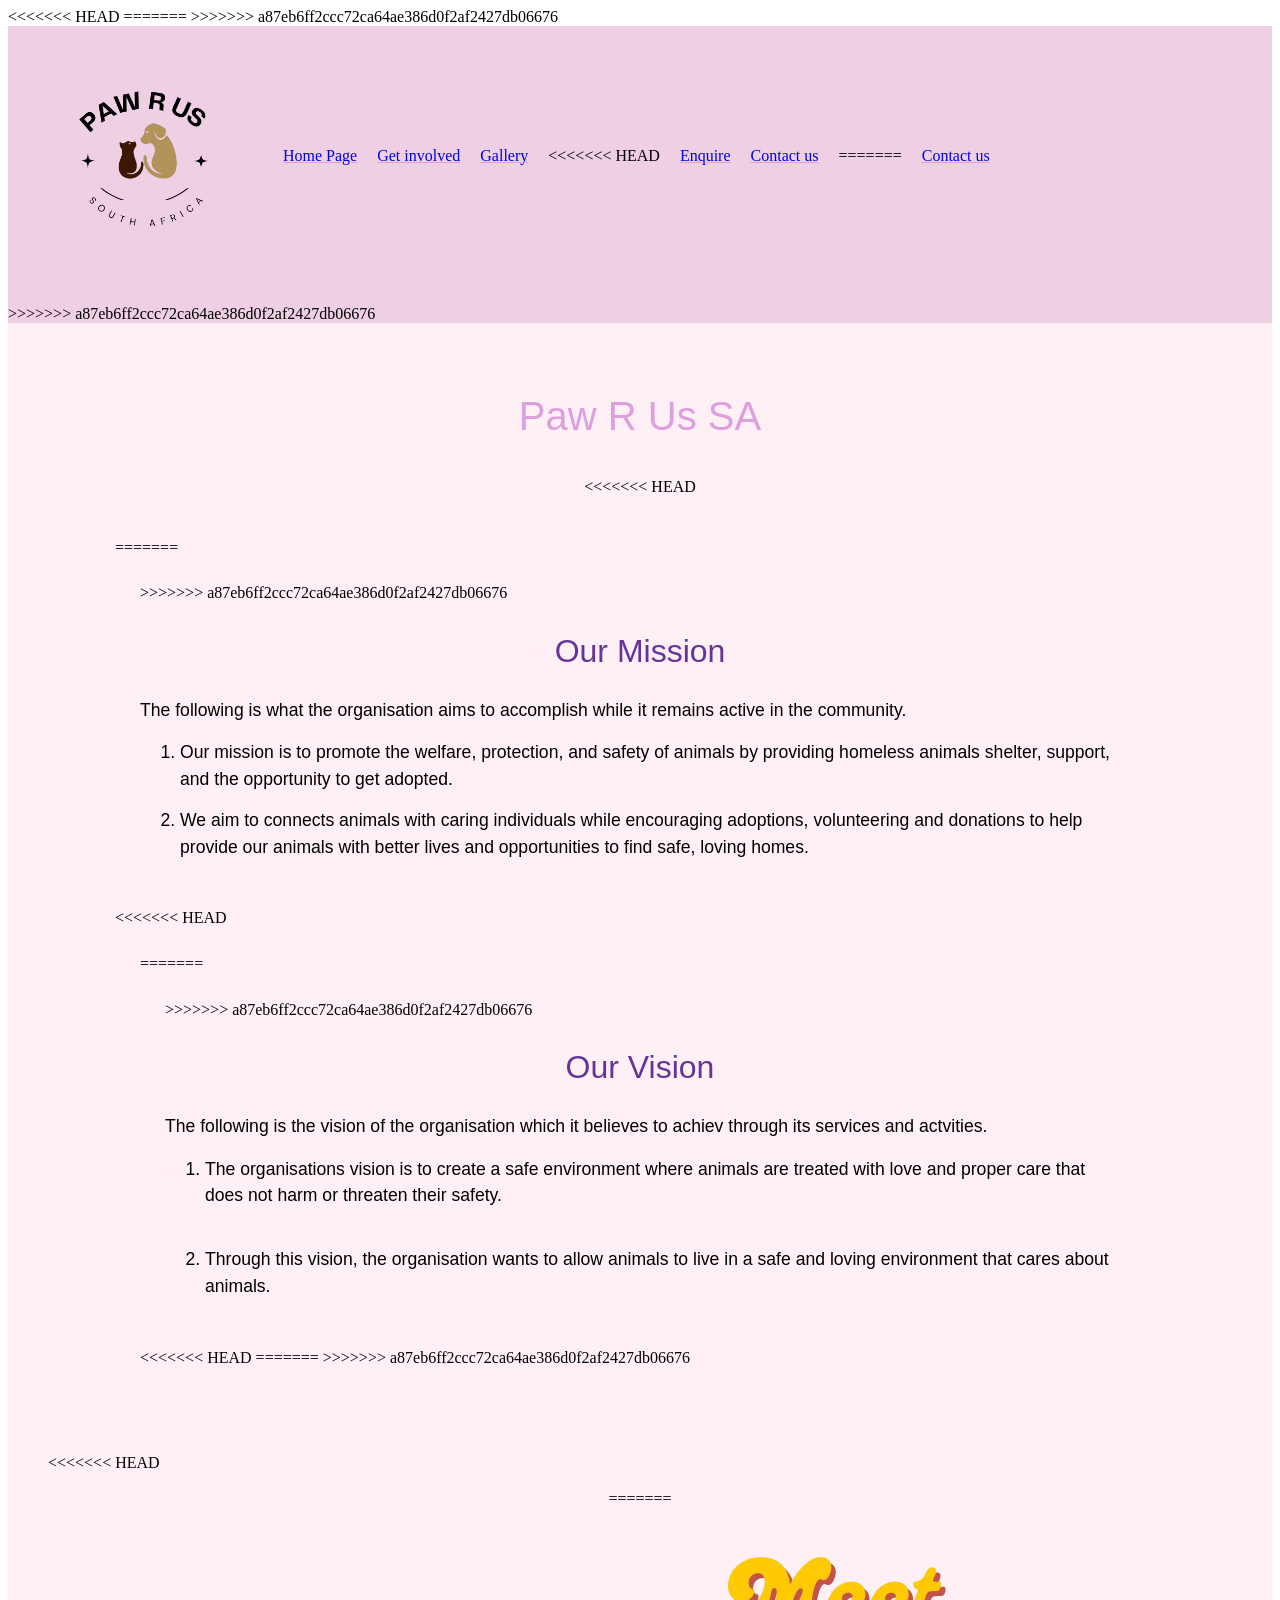
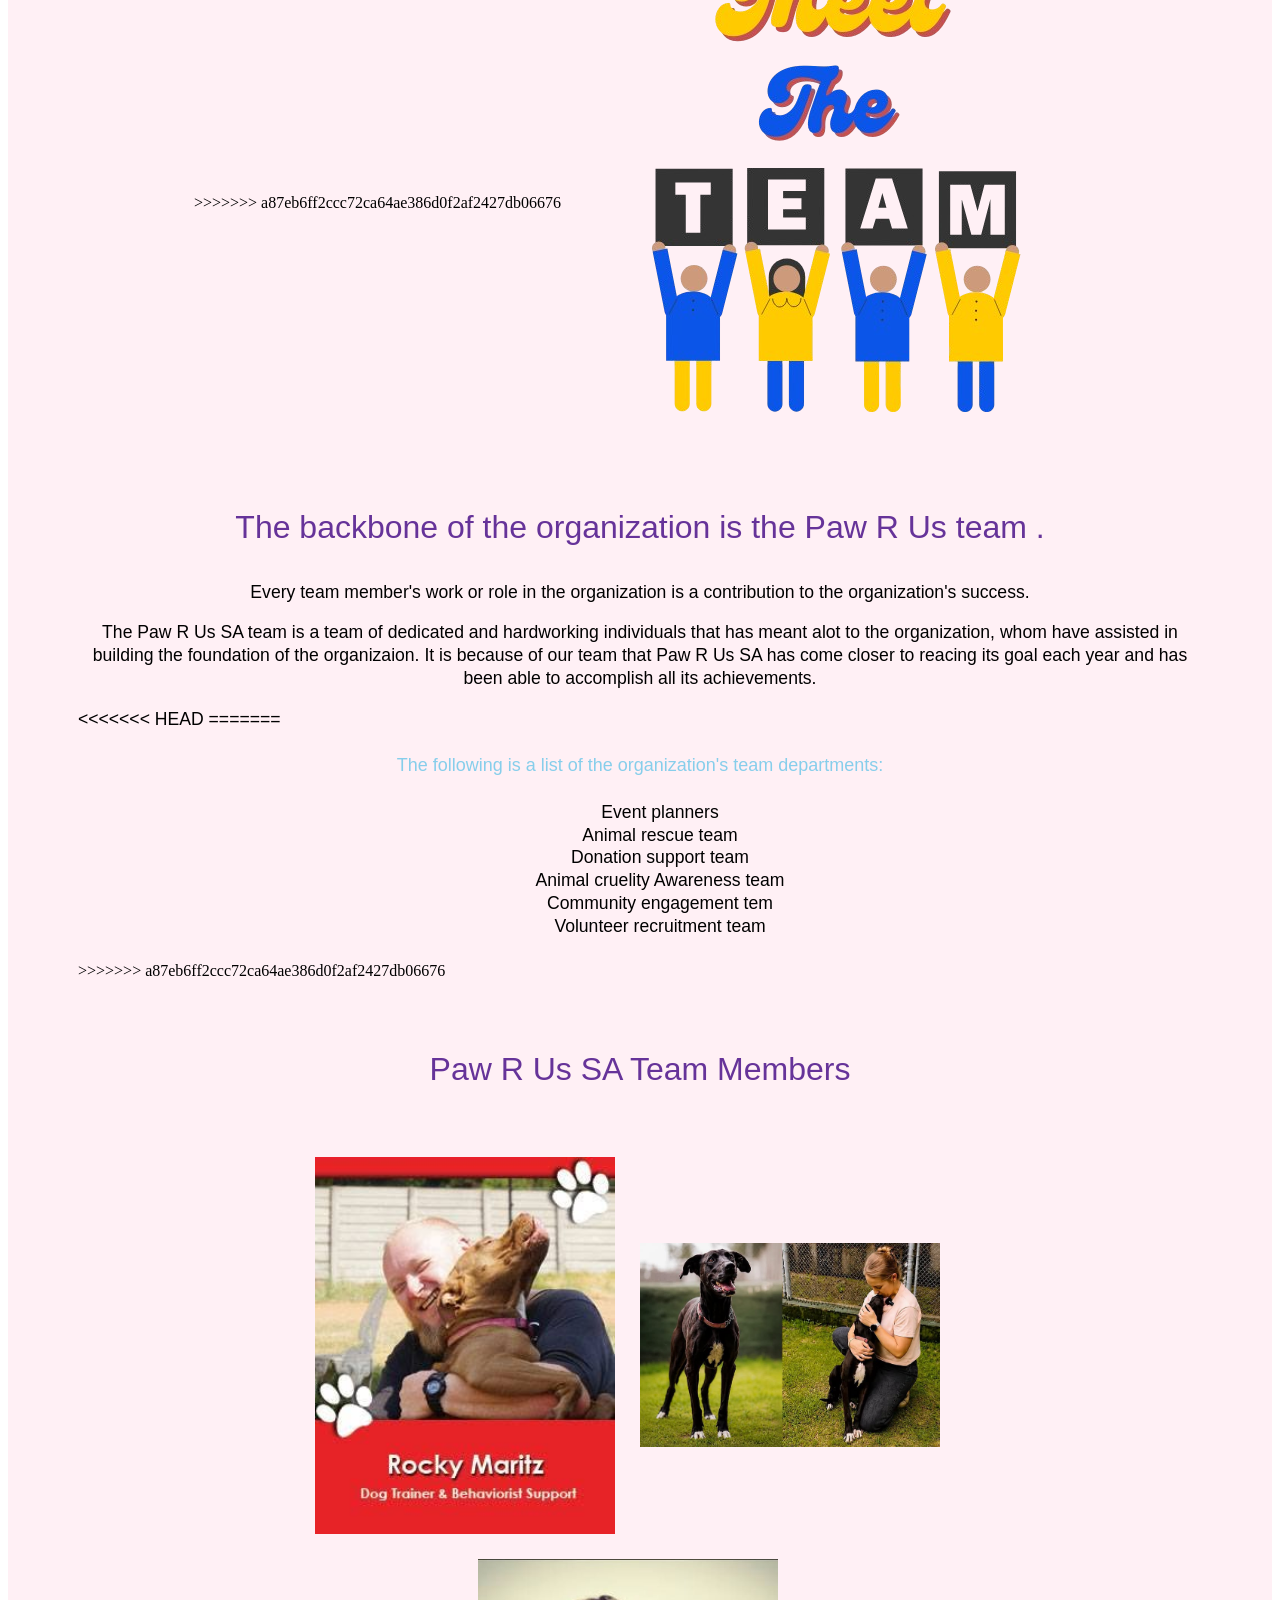
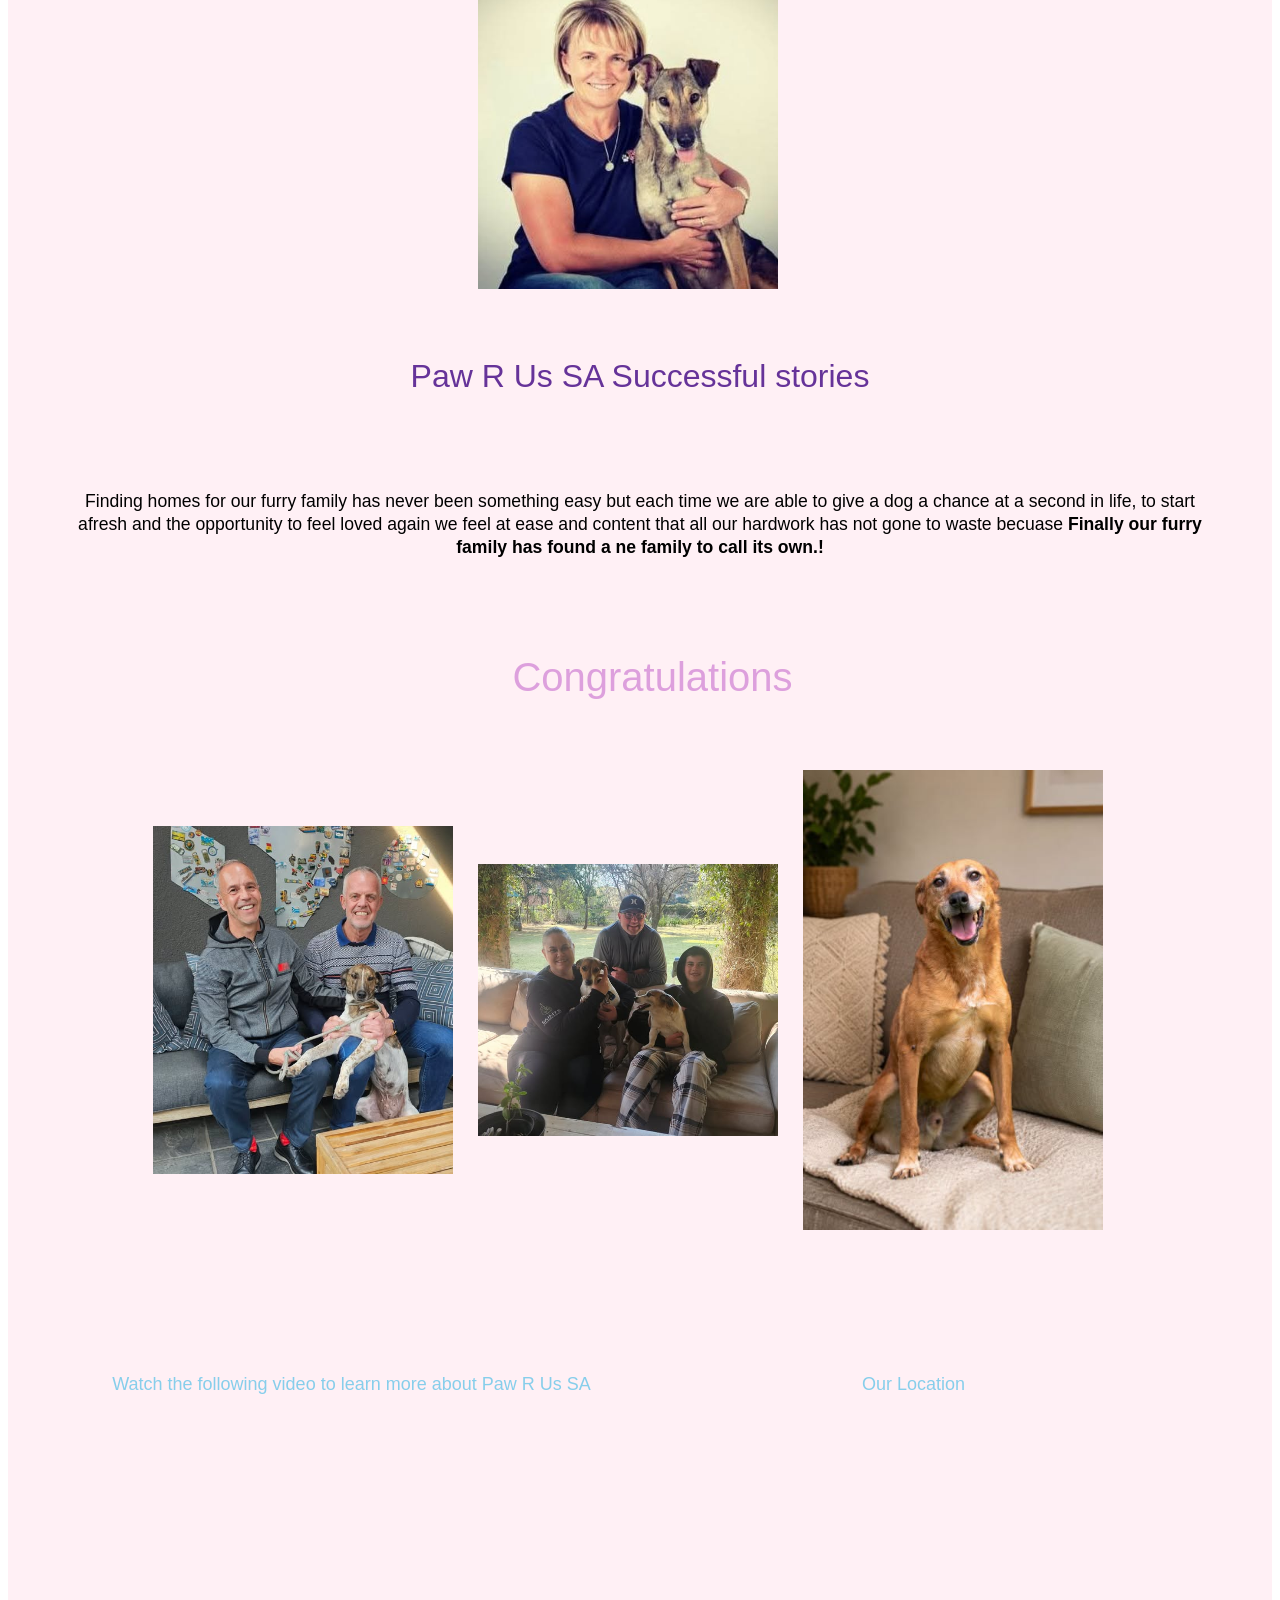
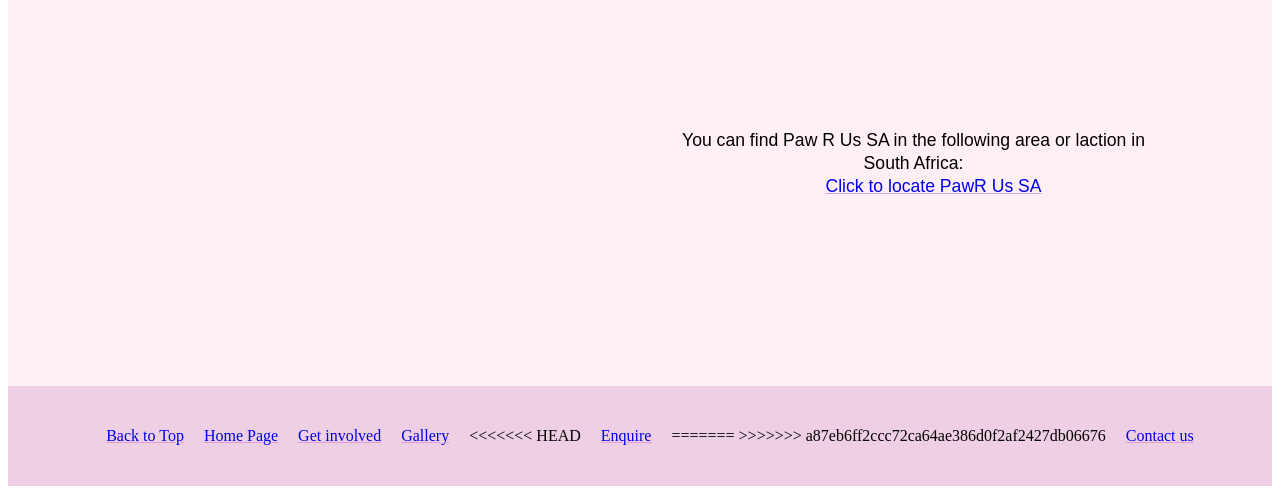
==== about_us.html @ a6800f6e "Mergining my github part 2 files and code with part 3's new code and changes to website" ====
<!DOCTYPE html>
<html>
    <head>
        <title>
            About Paw R Us SA

        </title>
        <meta name="viewport" content="width=device-width, initial-scale=1.0">

       <link rel="stylesheet" href="css/styles.css">
<<<<<<< HEAD
       <script src="https://code.jquery.com/jquery-3.7.1.min.js"></script>
        <script src="javascript/java.js" defer></script>
        
=======
>>>>>>> a87eb6ff2ccc72ca64ae386d0f2af2427db06676
       <style>
         .align{
         flex-direction: row;
         display: flex;
         gap:25px;
         padding:15px;
         align-items: center;
         flex-wrap: wrap;
         justify-content: center;
        
        }
        .the-team{
            flex-direction: row;
         display: flex;
         gap:25px;
         padding:15px;
         align-items: center;
         justify-content: center;
         flex-wrap: wrap;

        }
        .the-team ul{
           width: fit-content;
           margin:0 auto; 
           text-align: center;
           list-style-position: inside;
        }
        .the-team img{
            max-width: 900px;
            height: auto;
            width:100%;
        }
        .the-team li{
            align-items:center;
              justify-content: center;
               display: flex;
        }
        .align img{
            max-width: 300px;
            height: auto;
            width:100%;
        }
        .image{
         position: relative;
         top:-15px;
        
        }
        .statement{
            flex:1;
            padding:25px;
            border-radius: 15px;
            text-align: left;
        }
        .mission-vission{
            display: flex;
            justify-content: center;
            align-items: stretch;
            gap: 15px;
           max-width: 1100px;
           margin: 35px auto;
           flex-wrap: wrap;
        }
        .statement h2{
            text-align: center;
            margin-bottom: 15p;
        }
        .statement p{
            line-height: 1.5;
        }
        .statement li{
            margin-bottom: 15px;
            line-height: 1.5;
        }
        .media{
            display: flex;
            flex-direction: row;
            justify-content: center;
            align-items: stretch;
            gap:15px;
            padding:15px;
            max-width: 1200px;
            margin: 50px auto;
            flex-wrap: wrap;
            
        }
        .media-align{
            flex:1;
            padding:20px;
            border-radius: 15px;
            text-align:center ;
        }
        .media-align h2{
            margin-bottom: 10px;
        }
        .media-align p{
            line-height:1.5;
        }
        .media-align iframe{
            width:100%;
            height: auto;
            max-width: 560px;
            border-radius: 10px;
            aspect-ratio: 16 /9;
        }
        .media-align li{
             align-items:center;
            justify-content: center;
            display: flex;
        }

        
       
       </style>

    </head>

    

       
    
        
    <body>
        <!--The following are header navigation links for the other web pages-->
        <header> 
           <div> <img src="Web Images/logo.png" alt="organisation logo" height="325px" width="255px"> </div>

           
            <a href="index.html">Home Page</a>
            <a href="get_involved.html">Get involved</a>
            <a href="gallery.html">Gallery</a>
<<<<<<< HEAD
             <a href="enquiry.html">Enquire</a>
            <a href="contact.html">Contact us</a>
          
=======
            <a href="contact.html">Contact us</a>
>>>>>>> a87eb6ff2ccc72ca64ae386d0f2af2427db06676
            
            
    
        </header>
    <main>

        <h1  style="text-align: center;">
            Paw R Us SA
        </h1>
        
           

        
        <section class="mission-vission">

       <!--The organization's mission statement-->
<<<<<<< HEAD
      <small-card id="card-flip">
         <div class="statement" >
=======
        <div class="statement">
>>>>>>> a87eb6ff2ccc72ca64ae386d0f2af2427db06676
        <h2> Our Mission </h2>
        
        <h4>The following is what the organisation aims to accomplish while it remains active in the community. 
        <ol>
        <li>Our mission is to promote the welfare, protection, and safety of animals by providing homeless animals shelter, support, and the opportunity to get adopted. </li>
        
        <li>We aim to connects animals with caring individuals while encouraging adoptions, volunteering and donations to help provide our animals with better lives and opportunities to find safe, loving homes.</li> 
        </ol>
        </h4>
        </div>
<<<<<<< HEAD
      </small-card>
       
        <small-card id="card-flip">
            <div class="statement" >
=======
        
        <div class="statement">
>>>>>>> a87eb6ff2ccc72ca64ae386d0f2af2427db06676
        <!--The organization's vision statement-->
        
        <h2>Our Vision </h2>
        <h4>
        The following is the vision of the organisation which it believes to achiev through its services and actvities.
       
        <ol>
        <li>The organisations vision is to create a safe environment where animals are treated with love and proper care that does not harm or threaten their safety. </li>
        <br>

        <li> Through this vision, the organisation wants to allow animals to live in a safe and loving environment that cares about animals.</li>
        </ol>
        </h4>
        </div>
<<<<<<< HEAD
        </small-card>
        
=======
>>>>>>> a87eb6ff2ccc72ca64ae386d0f2af2427db06676

        </section>
        
        

        
        <!--Meet the organization's team and what the team means to the organization-->

        
        
<<<<<<< HEAD
        <div class="the-team" >
=======
        <div class="the-team">
>>>>>>> a87eb6ff2ccc72ca64ae386d0f2af2427db06676

        <div class="image">
       <img src="Web Images/The team.png" alt="A team image" 
        srcset="
        Web Images/The team.png 480w,
        Web Images/The team.png 800w,
        Web Images/The team.png 1200w"
        sizes="
        (max-width:600px)90vw,
        (max-width:900px) 45vw,30vw" height="355px" width="335px">
       </div>

        

        <div style="text-align: left;">
        
        <h2 style="text-align: center;">The backbone of the organization is the Paw R Us team .</p> </h2>
        <h4>
        <p style="text-align: center;">Every team member's work or role in the organization is a contribution to the organization's success.</p>
       <p style="text-align: center;">
        The Paw R Us SA team is a team of dedicated and hardworking individuals that has meant alot to the organization, whom have assisted in building the foundation of the organizaion.
        It is because of our team that Paw R Us SA has come closer to reacing its goal each year and has been able to accomplish all its achievements. 
       </p>
        
<<<<<<< HEAD
       
=======
         <p> <h3 style="text-align: center;">The following is a list of  the organization's team departments:</h3> </p>
        <!--List of team departments-->

        <h4>
        <ul style="justify-content: center;">
             <li type="circle">Event planners</li>
            <li type="circle">  Animal rescue team</li>
            <li type="circle">Donation support team </li>
            <li type="circle">Animal cruelity Awareness team</li>
            <li type="circle">Community engagement tem</li>
            <li type="circle">Volunteer recruitment team</li>
            

        </ul>
        
        </h4>


       </p>
>>>>>>> a87eb6ff2ccc72ca64ae386d0f2af2427db06676
       </div>
        </h4>
        </div>

       <br>
       <br>

        <!--Paw R Us SA team memeber images-->
        
        <h2 style="text-align: center;">Paw R Us SA Team Members </h2>
        <br>
        <div class="align">
        <img src="Web Images/team member(1).jpg" alt="image of team member" 
        srcset="
        Web Images/team member(1).jpg 480w,
        Web Images/team member(1).jpg 800w,
        Web Images/team member(1).jpg 1200w"
        sizes="
        (max-width:600px)90vw,
        (max-width:900px) 45vw,30vw">
        
        <img src="Web Images/team member(2).jpe" alt="image of team member" 
        srcset="
        Web Images/team member(2).jpg 480w,
        Web Images/team member(2).jpg 800w,
        Web Images/team member(2).jpg 1200w"
        sizes="
        (max-width:600px)90vw,
        (max-width:900px) 45vw, 30vw" >
        
        
        <img src="Web Images/team member(3).jpe" alt="image of team member" 
        srcset="
        Web Images/team member(3).jpg 480w,
        Web Images/team member(3).jpg 800w,
        Web Images/team member(3).jpg 1200w"
        sizes="
        (max-width:600px)90vw,
        (max-width:900px) 45vw,30vw">
        
        
        </div>
        <!--Paw R Us SA successful adoption stories-->
        <br>
        <h2  style="text-align: center;">Paw R Us SA Successful stories</h2>
        <h4> <p  style="text-align: center;">
        Finding homes for our furry family has never been something easy but each time we are able to give a dog a chance at a second in life, to start afresh and the opportunity to feel loved again we feel at ease and content that all our hardwork has not gone to waste becuase <b>Finally our furry family has found a ne family to call its own.!</b> 
        </p> </h4>
        <br>
        
        <h1  style="text-align: center;">Congratulations</h1>
        
        <div class="align">
        <img src="Web Images/success(1).jpe" alt="Successful dogs" 
        srcset="
        Web Images/success(1).jpe 480w,
        Web Images/success(1).jpe 800w,
        Web Images/success(1).jpe.jpg 1200w"
        sizes="
        (max-width:600px)90vw,
        (max-width:900px) 45vw,30vw">

        <img src="Web Images/success(2).jpe"alt="Successful dogs"
        srcset="
        Web Images/success(2).jpe 480w,
        Web Images/tsuccess(2).jpe 800w,
        Web Images/success(2).jpe 1200w"
        sizes="
        (max-width:600px)90vw,
        (max-width:900px) 45vw,30vw">

        <img src="Web Images/success(3).jpe" alt="Successful dogs" 
        srcset="
        Web Images/success(3).jpe 480w,
        Web Images/success(3).jpe 800w,
        Web Images/success(3).jpe 1200w"
        sizes="
        (max-width:600px)90vw,
        (max-width:900px) 45vw,30vw" >
        </div>
        <br>

       <section class="media">
       <div class="media-align">
        <h3> Watch the following video to learn more about Paw R Us SA </h3>
        <!--An embeded html code from a Paw R Us SA youtube video -->
       <iframe
         src="https://www.youtube.com/embed/vSdriaY0mBI?si=CtpageapYjpPVK2s" title="YouTube video player" frameborder="0" allow="accelerometer; autoplay; clipboard-write; encrypted-media; gyroscope; picture-in-picture; web-share" referrerpolicy="strict-origin-when-cross-origin" allowfullscreen>

       </iframe>
       </div>

       <div class="media-align">
        <h3>Our Location</h3>
       
     <iframe src="https://www.google.com/maps/embed?pb=!1m18!1m12!1m3!1d3587.2790431858516!2d28.01372587453467!3d-25.95888727722849!2m3!1f0!2f0!3f0!3m2!1i1024!2i768!4f13.1!3m3!1m2!1s0x1e9593d1e7197d8d%3A0x7e4c0caa4fa8c4b2!2sPaws%20R%20Us%20(SA)!5e0!3m2!1sen!2sza!4v1786803456953!5m2!1sen!2sza"  style="border:0;" allowfullscreen="" loading="lazy" referrerpolicy="strict-origin-when-cross-origin"></iframe>   
      <h4> You can find Paw R Us SA in the following area or laction in South Africa:
        <ul>
       <li>
        <!--An embeded html code from a Paw R Us SA's location from google maps -->
      <a href="https://maps.app.goo.gl/vM6PwuYXnWZ7UynZA"> Click to locate PawR Us SA </li>
    </ul>
    </h4>
     </div>

     </section>

    </main>

      <footer>
           <a href="about_us.html">Back to Top</a>
          <a href="index.html">Home Page</a>
            <a href="get_involved.html">Get involved</a>
            <a href="gallery.html">Gallery</a>
<<<<<<< HEAD
             <a href="enquiry.html">Enquire</a>
=======
>>>>>>> a87eb6ff2ccc72ca64ae386d0f2af2427db06676
            <a href="contact.html">Contact us</a>
            
     </footer>
     <!--The above are footer navigation links for the other web pages-->
    </body>
---- css/styles.css ----
header{
    background-color:  #efcfe3 ;
    display: flex;
    align-items: center;
    gap:20px;
    flex-wrap: wrap;
   
    
}
header a:hover{
    text-decoration-style:wavy;

}
header a:active{
    color: plum;
}
header a:visited{
    color: palevioletred;
}

<<<<<<< HEAD
a  a:hover{
    text-decoration-style: wavy ;
}
a  a:active{
    color: plum
}
a  a:visited{
    color: palevioletred;
}
=======
>>>>>>> a87eb6ff2ccc72ca64ae386d0f2af2427db06676

nav a:hover{
    text-decoration-color: plum;
}

main{
    background-position: center;
    padding: 40px;
    min-height: 400px;
    max-width: 100%;
    background-color: lavenderblush;
    margin:0;
    line-height: 1.3;

}
footer{
    background-color:  #efcfe3 ;
    display: flex;
    align-items: center;
    height: 100px;
    gap:20px;
    flex-wrap: wrap;
  justify-content: center; 
}
footer a:hover{
    text-decoration-style: wavy;
}
footer a:active{
    color: plum;
}
footer a:visited{
    color: palevioletred;
}
h1{
    color:plum;
    font-family: Arial,sans-serif;
    font-size:40px;
    font-weight: normal;
}
img{
    max-width:100%;
    height:auto;
}
iframe{
    width:100%;
    max-width:560px;
    height:315px;
    aspect-ratio: 16 / 9;
}
a {
    text-decoration-color: plum;
}
a  a:hover{
    text-decoration-color: pink;
    

}


h2{
    color:rebeccapurple;
    font-family: Arial,sans-serif;
    font-size:2rem;
    font-weight: normal;
}
h4{
    color:black;
    font-family: Arial, sans-serif;
    font-size:1.1rem;
    font-weight: normal;
}
h3{
    color:skyblue;
    font-family: Arial, sans-serif;
    font-size:18px;
    font-weight: normal; 
}
<<<<<<< HEAD
small-card{
    background-color: #ffe5ec;
    width: 90%;
    max-width: 400px;
    padding: 25px;
    border: 1px solid;
    border-radius: 15px;
    box-sizing: border-box;
}
card{
    background-color: #ffe5ec;
    width: 90%;
    max-width: 550px;
    padding: 25px;
    border: 1px solid;
    border-radius: 15px;
    box-sizing: border-box;
}
card h4{
      text-align: center;
      margin-bottom: 20px;
}
card input, card select{
    width: 95%;
    padding: 10px;
    border: 1px solid;
    border-radius:5px;
    font-size: 15px;
}
card button{
    width: 100%;
    padding:12px;
    margin-top: 20px;
    background-color:plum;
    border-radius: 5px;
    font-size: 16px;
    cursor: pointer;

}

card button:hover {
    background-color: orchid;
}
card button:focus, card button:active{
    color: white;
}

button{
    font-size: 16px;
    font-weight: bolder;
}
.clear-btn {
	background-color: plum;
}
.dog-name{
          display: flex;
          flex-direction: column;
           cursor: pointer;
         transition: transform 0.3 ease;
        }
#lightbox {
    display: none;
    position: fixed;
    z-index: 9999;
    top: 0;
    left: 0;
    width: 100%;
    height: 100%;
    background-color: rgba(0, 0, 0, 0.9);

    justify-content: center;
    align-items: center;
}


#lightboxImage {
    max-width: 80%;
    max-height: 80%;
    object-fit: contain;
    border-radius: 10px;
}


#closeLightbox {
    position: absolute;
    top: 15px;
    right: 30px;
    color: white;
    background: none;
    border: none;
    font-size: 45px;
    cursor: pointer;
}



@keyframes slideIn {
    from {
        transform: translateX(-100px);
        opacity: 0;
    }
    to{
        transform: translateX(0);
        opacity: 1;
    }
}

@keyframes rotateIn {
    from {
        transform: rotate(-180deg);
        opacity: 0;
    }
    to{
        transform:rotate(0deg);
        opacity: 1;
    }
}

@keyframes imageIn {
    from {
        transform: translateX(-100px);
        opacity: 0;
    }
    to{
        transform: translateX(0);
        opacity: 1;
    }
}

animate{
    animation: slideIn 2.0s ease-in;
}
image-slide{
    animation: imageIn 1.85s ease;
}
#card-flip{
    animation: rotateIn 1.5s ease-in-out;
}

#openGallery{
    display: block;
    margin: 20px auto;
    padding: 15px 25px;
    background-color: palevioletred;
    color: white;
    border: none;
    border-radius: 8px;
    font-size: 18px;
    cursor: pointer;
    transition: background-color 0.5s ease;
}

#openGallery:hover{
    background-color: plum;
    color: white
}

#gallery2:hover{
    background-color: plum;
    color: white
}

#gallery2{
    display: block;
    margin: 20px auto;
    padding: 15px 25px;
    background-color: palevioletred;
    color: white;
    border: none;
    border-radius: 8px;
    font-size: 18px;
    cursor: pointer;
    transition: background-color 0.5s ease;
}

#social-button:hover{
    background-color: plum;
    color: white
}

#social-button{
    display: block;
    margin: 20px auto;
    padding: 15px 25px;
    background-color: palevioletred;
    color: white;
    border: none;
    border-radius: 8px;
    font-size: 18px;
    cursor: pointer;
    transition: background-color 0.5s ease;
}


=======
>>>>>>> a87eb6ff2ccc72ca64ae386d0f2af2427db06676
@media screen and (max-width:900px){
    .adopt-section, .align, .home-align, .mission-vission,.gallery, .media, .form{
        gap:15px;
        padding:15px;
       
    }
    
     iframe{
        max-width:100%;
    }
}
   
@media screen and(max-width:600px){
    header{
        flex-direction:column;
    }
    .adopt-section, .align, .mission-vission, .home-align, .gallery, .media, .the-team, .web-align, .form{
        flex-direction: column;
        padding: 15px;
    }
    iframe{
        max-width:100%;
    }
    main{
        padding:15px;
    }
    .home-align{
        flex-direction: column;
    }
}
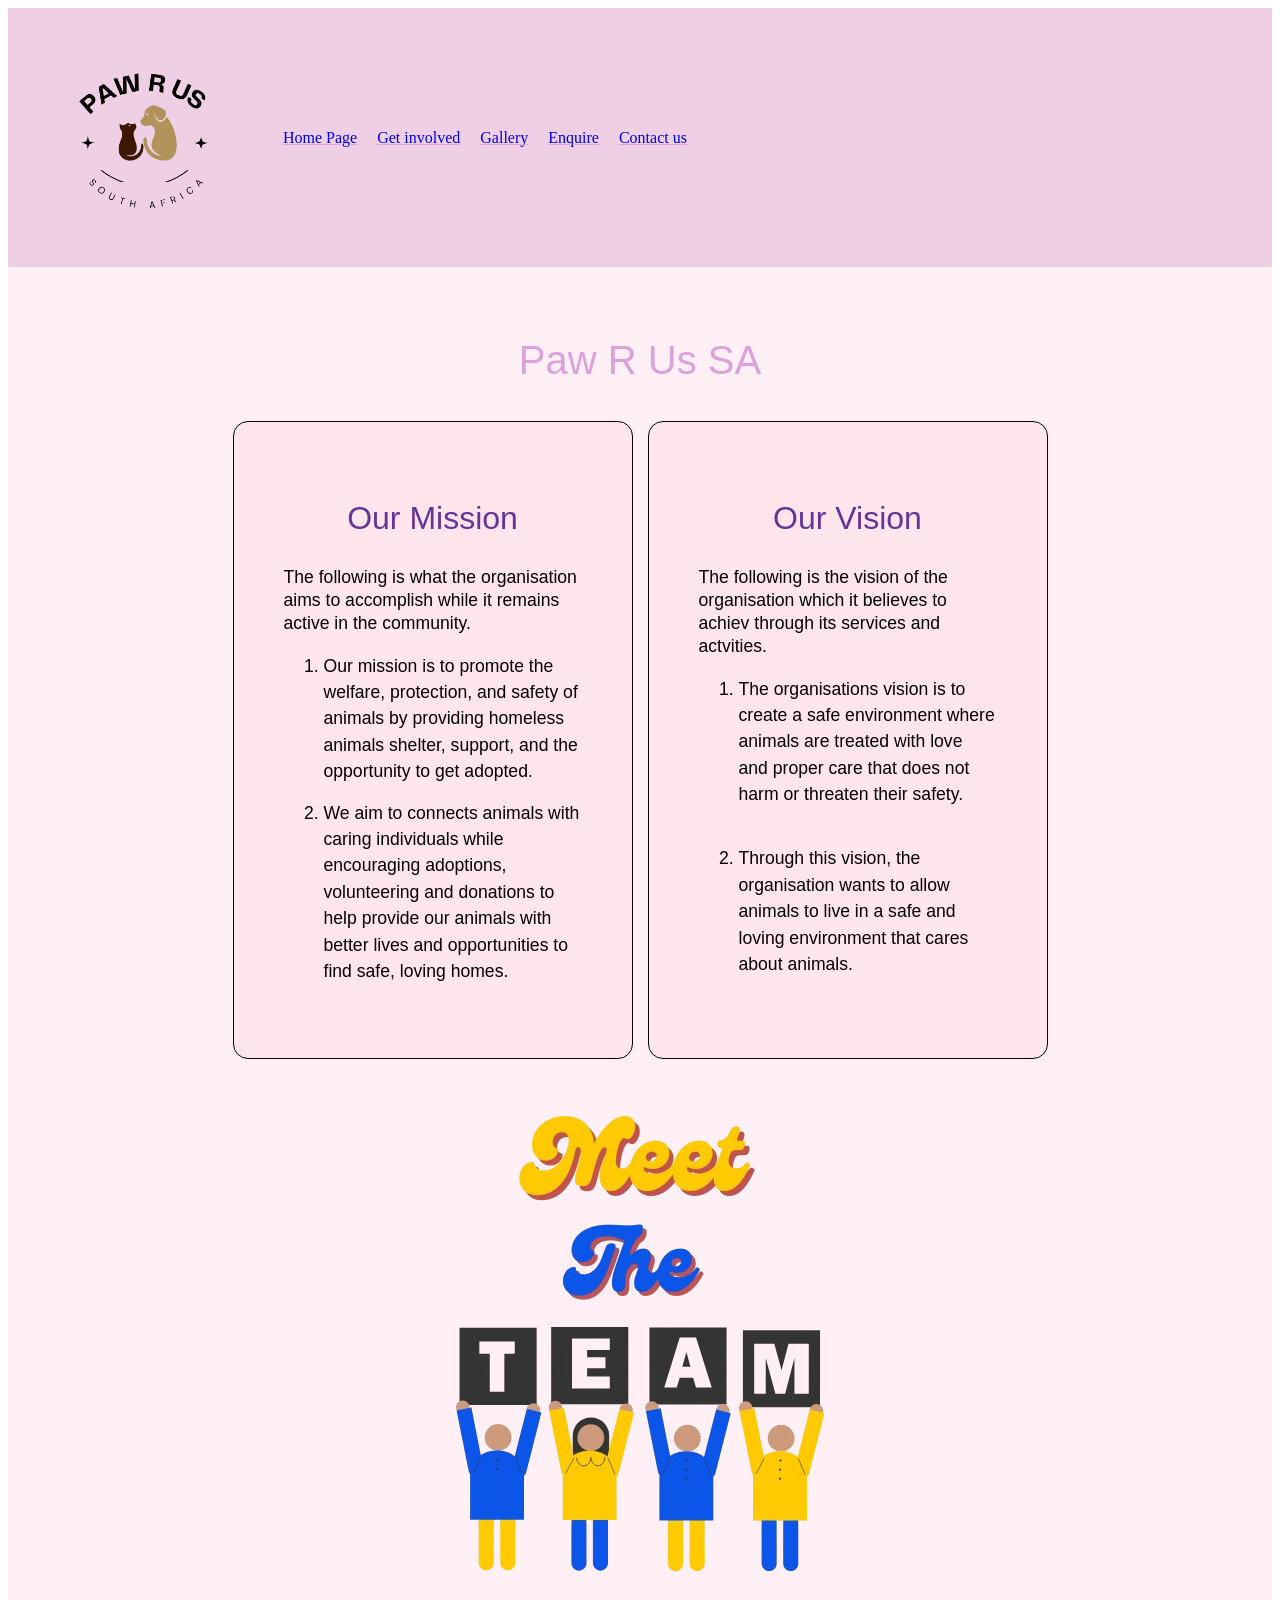
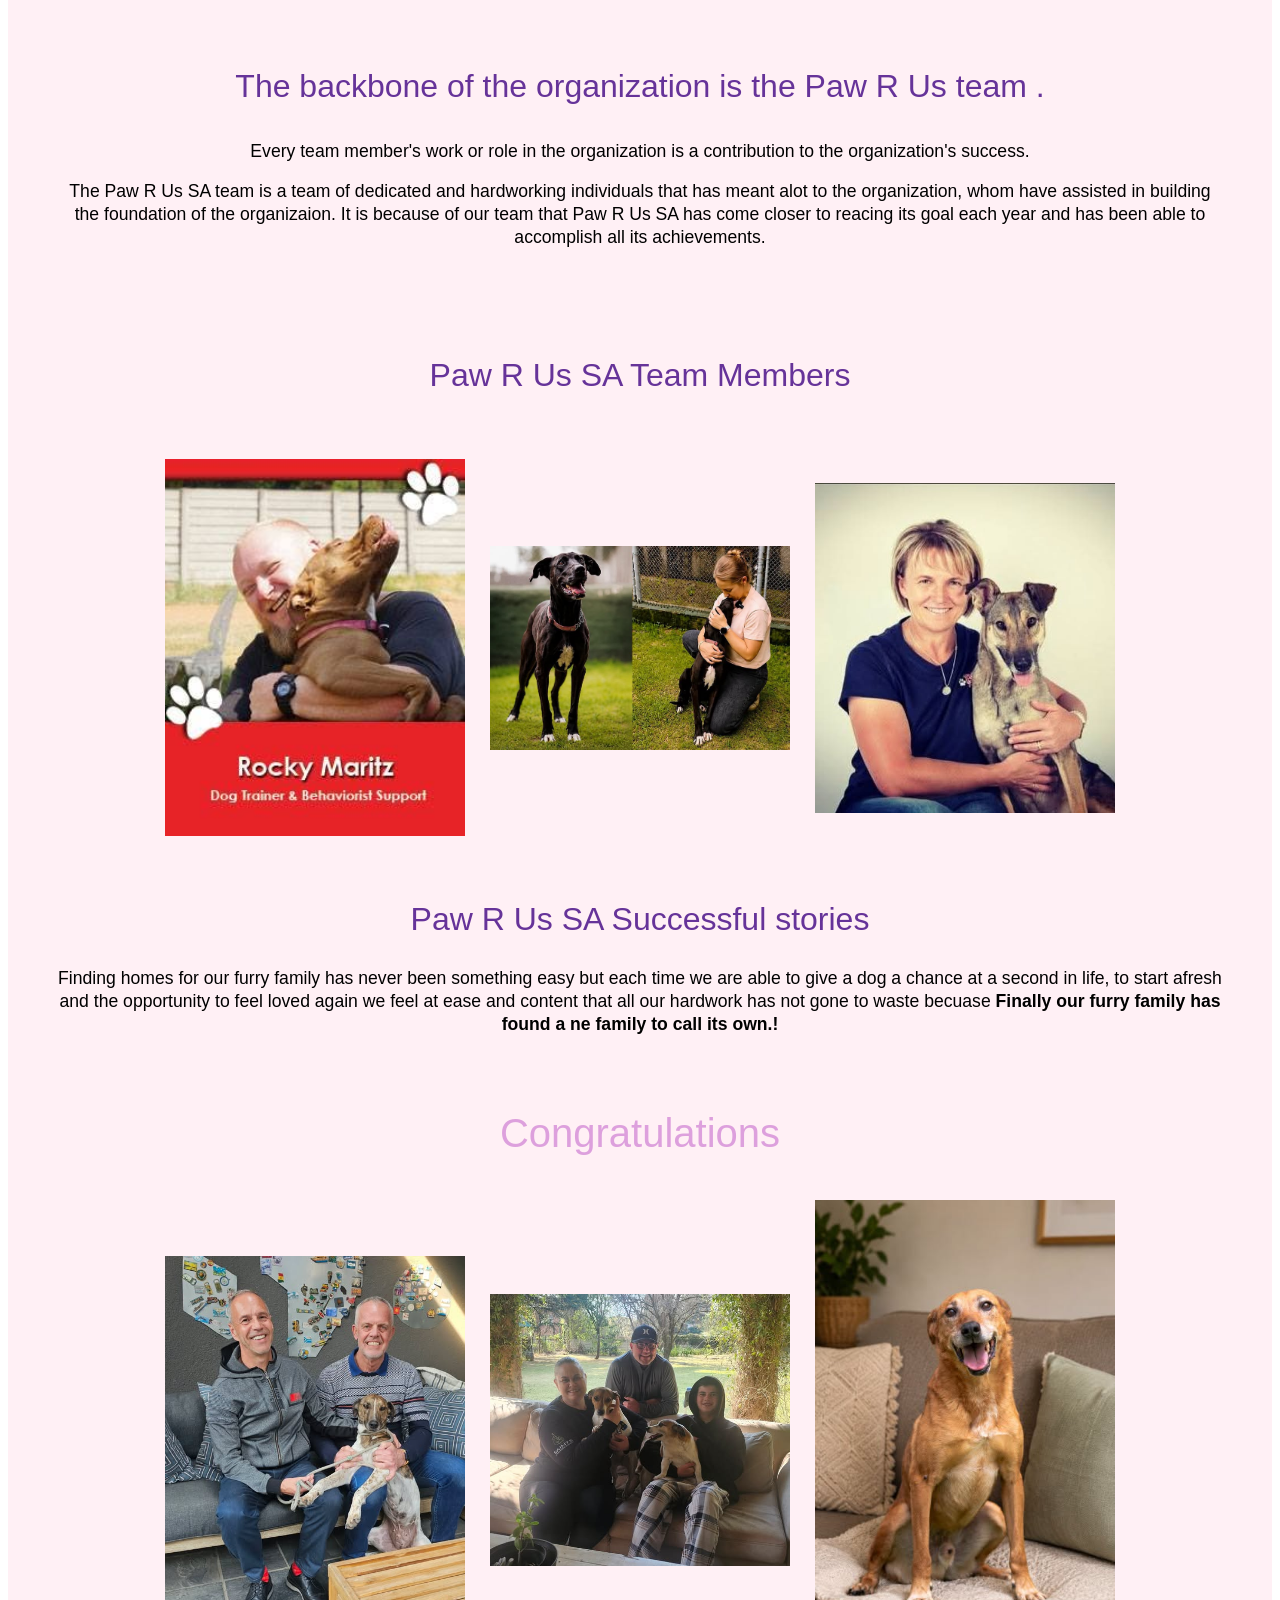
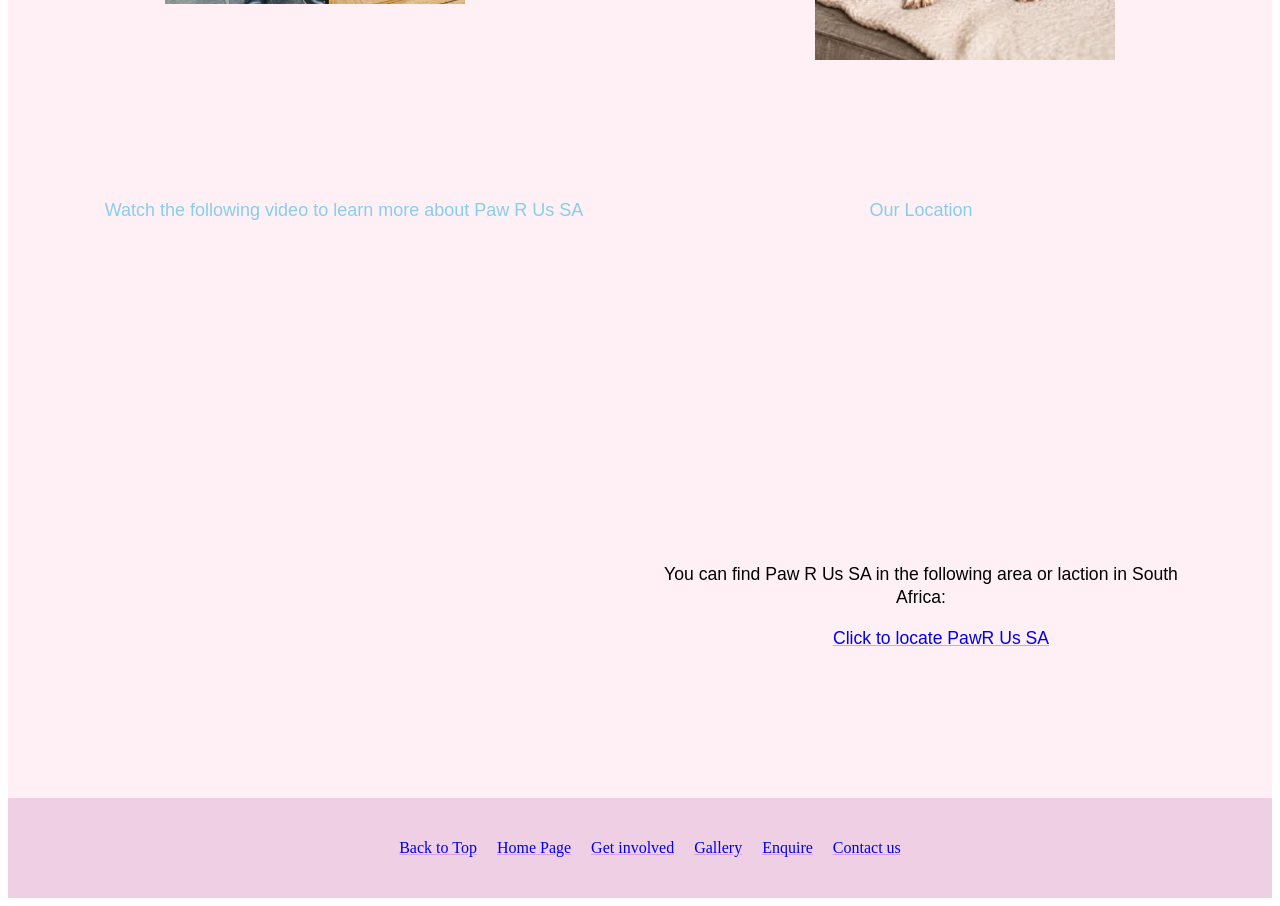
==== commit 83d35c24: "Current Part 3 changes made after the last part 2 final commit" ====
--- a/about_us.html
+++ b/about_us.html
@@ -8,12 +8,9 @@
         <meta name="viewport" content="width=device-width, initial-scale=1.0">
 
        <link rel="stylesheet" href="css/styles.css">
-<<<<<<< HEAD
        <script src="https://code.jquery.com/jquery-3.7.1.min.js"></script>
         <script src="javascript/java.js" defer></script>
         
-=======
->>>>>>> a87eb6ff2ccc72ca64ae386d0f2af2427db06676
        <style>
          .align{
          flex-direction: row;
@@ -144,13 +141,9 @@
             <a href="index.html">Home Page</a>
             <a href="get_involved.html">Get involved</a>
             <a href="gallery.html">Gallery</a>
-<<<<<<< HEAD
              <a href="enquiry.html">Enquire</a>
             <a href="contact.html">Contact us</a>
           
-=======
-            <a href="contact.html">Contact us</a>
->>>>>>> a87eb6ff2ccc72ca64ae386d0f2af2427db06676
             
             
     
@@ -167,12 +160,8 @@
         <section class="mission-vission">
 
        <!--The organization's mission statement-->
-<<<<<<< HEAD
       <small-card id="card-flip">
          <div class="statement" >
-=======
-        <div class="statement">
->>>>>>> a87eb6ff2ccc72ca64ae386d0f2af2427db06676
         <h2> Our Mission </h2>
         
         <h4>The following is what the organisation aims to accomplish while it remains active in the community. 
@@ -183,15 +172,10 @@
         </ol>
         </h4>
         </div>
-<<<<<<< HEAD
       </small-card>
        
         <small-card id="card-flip">
             <div class="statement" >
-=======
-        
-        <div class="statement">
->>>>>>> a87eb6ff2ccc72ca64ae386d0f2af2427db06676
         <!--The organization's vision statement-->
         
         <h2>Our Vision </h2>
@@ -206,11 +190,8 @@
         </ol>
         </h4>
         </div>
-<<<<<<< HEAD
         </small-card>
         
-=======
->>>>>>> a87eb6ff2ccc72ca64ae386d0f2af2427db06676
 
         </section>
         
@@ -221,11 +202,7 @@
 
         
         
-<<<<<<< HEAD
         <div class="the-team" >
-=======
-        <div class="the-team">
->>>>>>> a87eb6ff2ccc72ca64ae386d0f2af2427db06676
 
         <div class="image">
        <img src="Web Images/The team.png" alt="A team image" 
@@ -250,29 +227,7 @@
         It is because of our team that Paw R Us SA has come closer to reacing its goal each year and has been able to accomplish all its achievements. 
        </p>
         
-<<<<<<< HEAD
-       
-=======
-         <p> <h3 style="text-align: center;">The following is a list of  the organization's team departments:</h3> </p>
-        <!--List of team departments-->
-
-        <h4>
-        <ul style="justify-content: center;">
-             <li type="circle">Event planners</li>
-            <li type="circle">  Animal rescue team</li>
-            <li type="circle">Donation support team </li>
-            <li type="circle">Animal cruelity Awareness team</li>
-            <li type="circle">Community engagement tem</li>
-            <li type="circle">Volunteer recruitment team</li>
-            
-
-        </ul>
-        
-        </h4>
-
-
-       </p>
->>>>>>> a87eb6ff2ccc72ca64ae386d0f2af2427db06676
+       
        </div>
         </h4>
         </div>
@@ -387,10 +342,7 @@
           <a href="index.html">Home Page</a>
             <a href="get_involved.html">Get involved</a>
             <a href="gallery.html">Gallery</a>
-<<<<<<< HEAD
              <a href="enquiry.html">Enquire</a>
-=======
->>>>>>> a87eb6ff2ccc72ca64ae386d0f2af2427db06676
             <a href="contact.html">Contact us</a>
             
      </footer>
--- a/css/styles.css
+++ b/css/styles.css
@@ -18,7 +18,6 @@
     color: palevioletred;
 }
 
-<<<<<<< HEAD
 a  a:hover{
     text-decoration-style: wavy ;
 }
@@ -28,8 +27,6 @@
 a  a:visited{
     color: palevioletred;
 }
-=======
->>>>>>> a87eb6ff2ccc72ca64ae386d0f2af2427db06676
 
 nav a:hover{
     text-decoration-color: plum;
@@ -107,7 +104,6 @@
     font-size:18px;
     font-weight: normal; 
 }
-<<<<<<< HEAD
 small-card{
     background-color: #ffe5ec;
     width: 90%;
@@ -302,8 +298,6 @@
 }
 
 
-=======
->>>>>>> a87eb6ff2ccc72ca64ae386d0f2af2427db06676
 @media screen and (max-width:900px){
     .adopt-section, .align, .home-align, .mission-vission,.gallery, .media, .form{
         gap:15px;
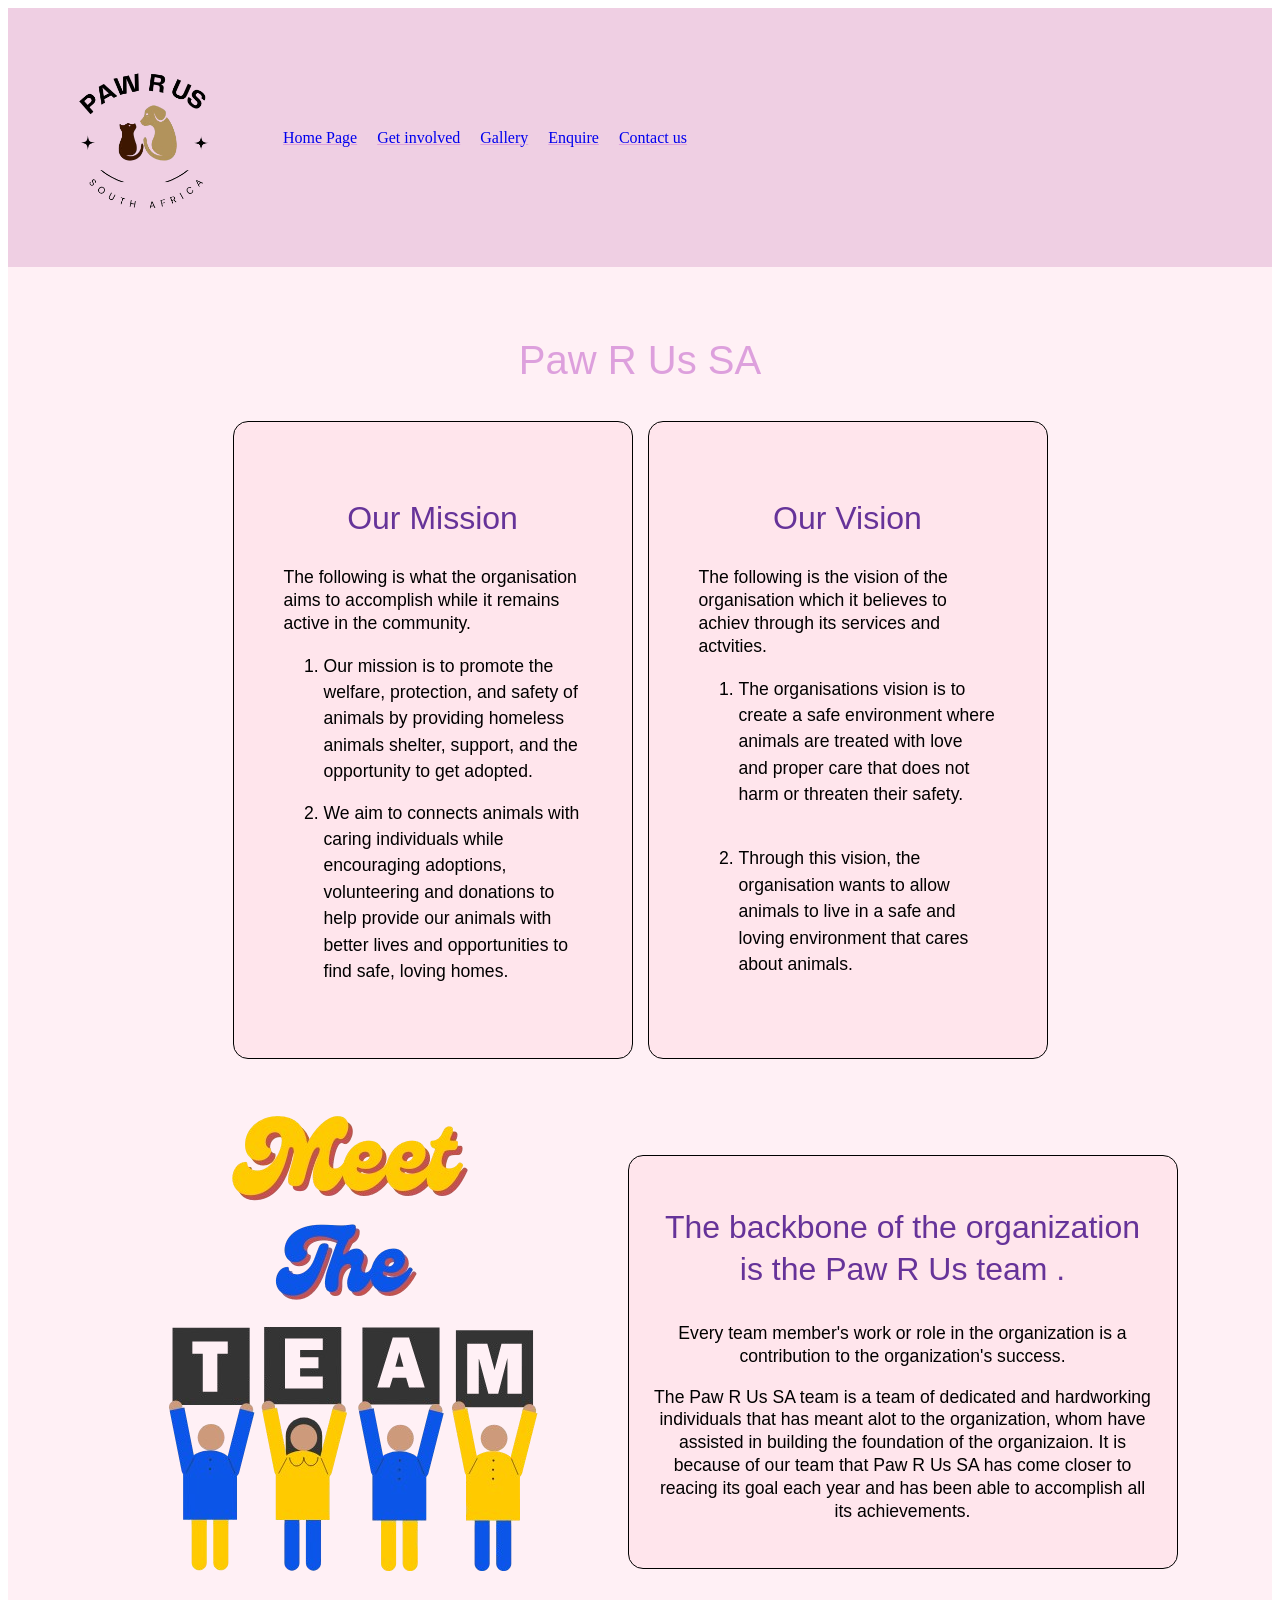
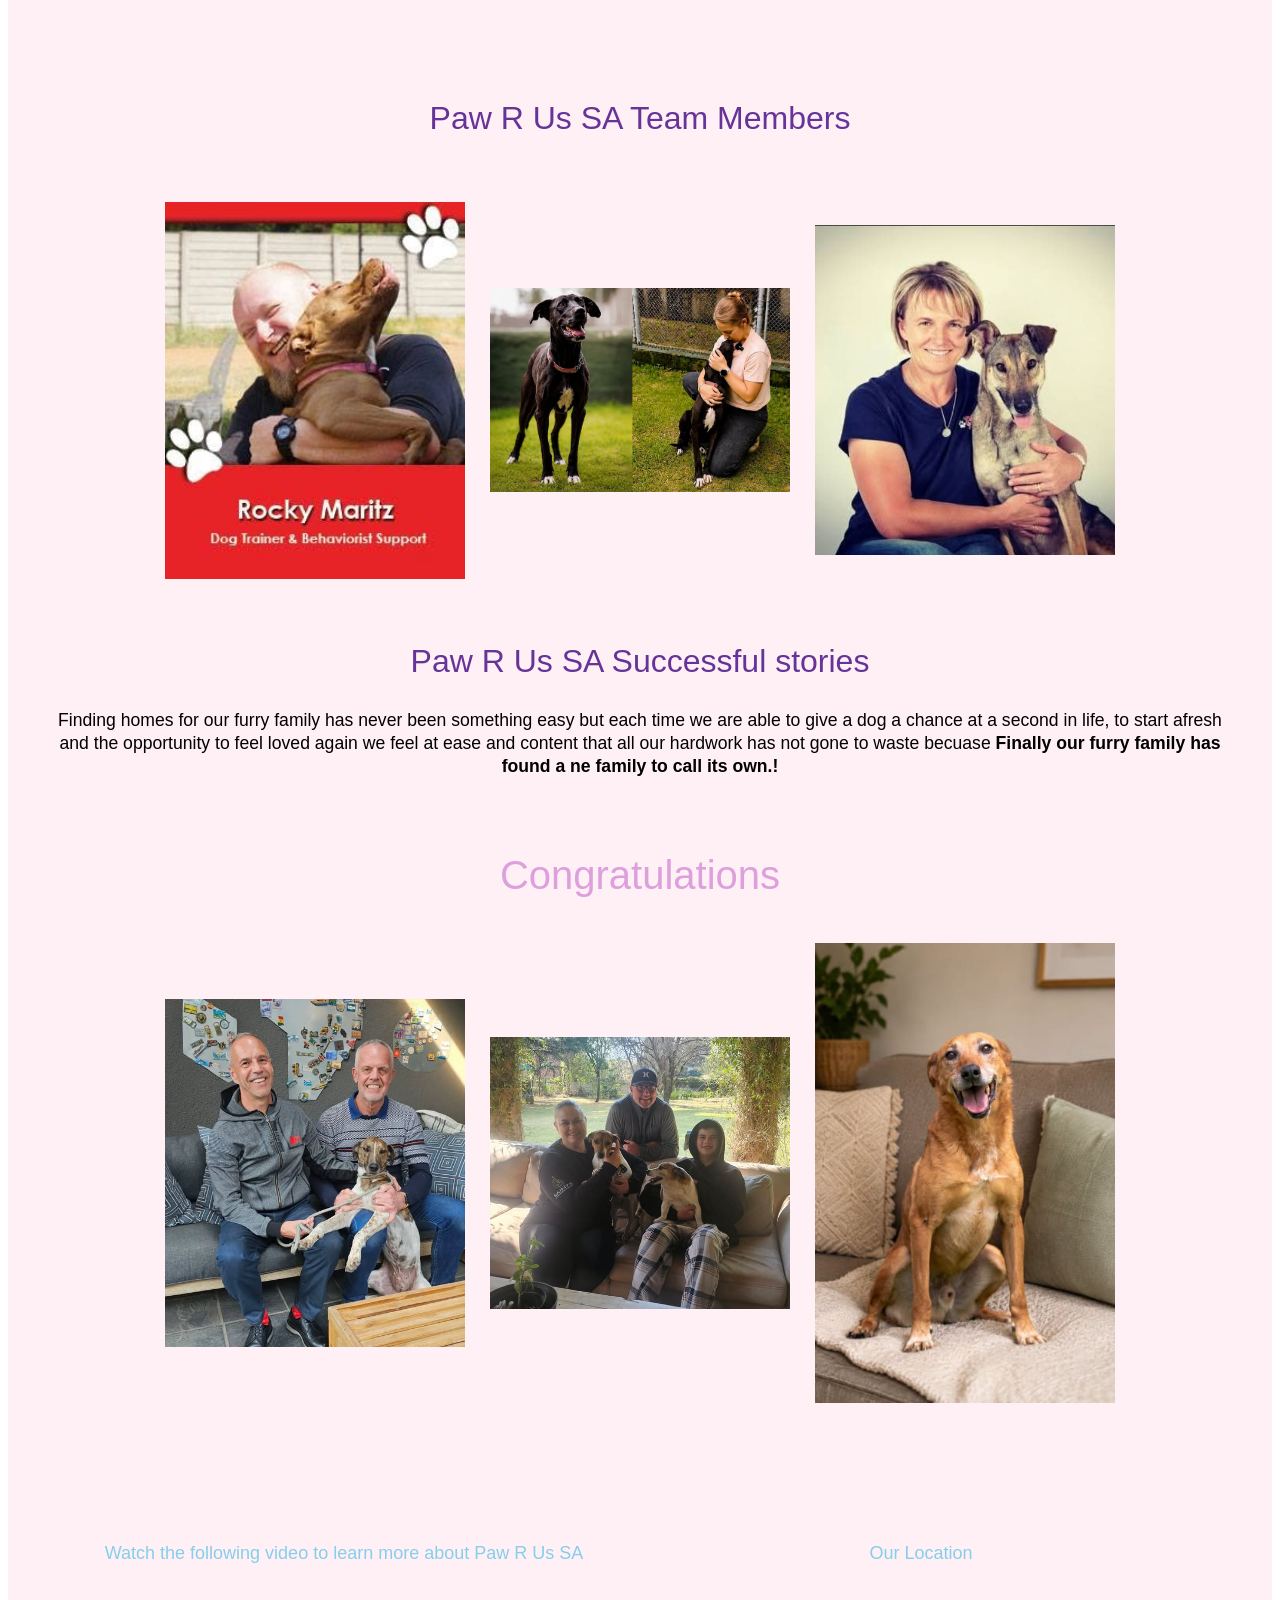
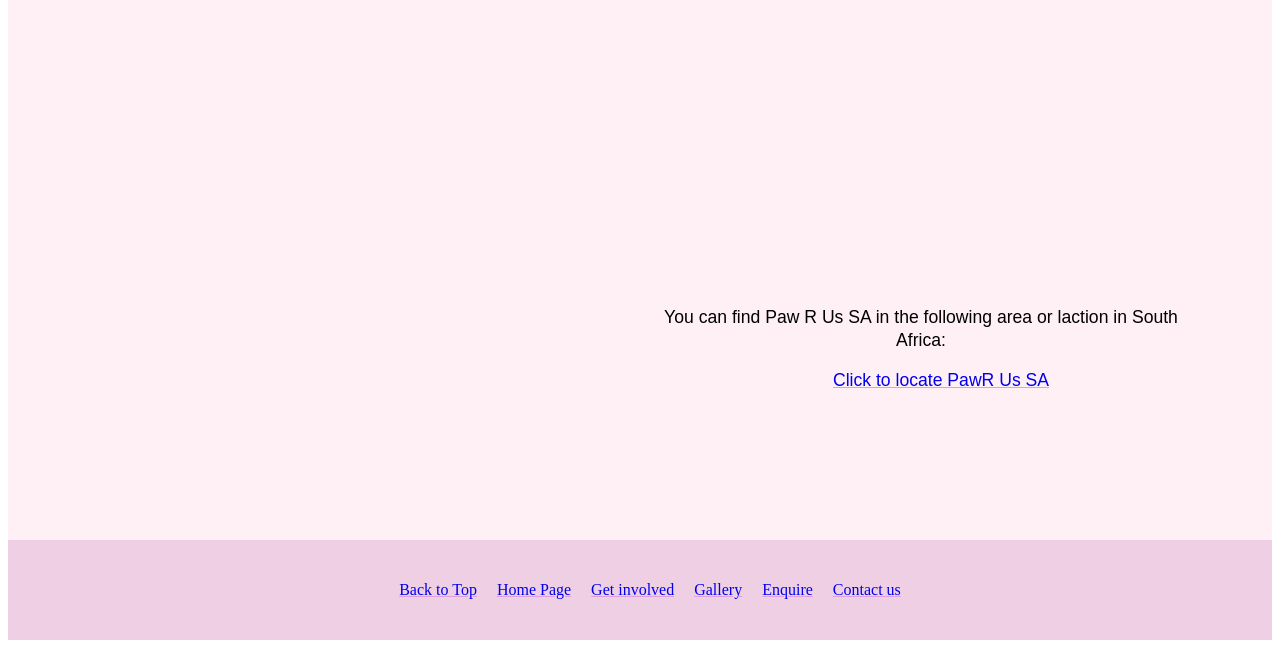
==== commit 4c12cc00: "website changes for interactive Javasvript features on website" ====
--- a/about_us.html
+++ b/about_us.html
@@ -217,8 +217,8 @@
 
         
 
-        <div style="text-align: left;">
-        
+       <card id="card-flip">
+         <div style="text-align: left;">
         <h2 style="text-align: center;">The backbone of the organization is the Paw R Us team .</p> </h2>
         <h4>
         <p style="text-align: center;">Every team member's work or role in the organization is a contribution to the organization's success.</p>
@@ -230,6 +230,8 @@
        
        </div>
         </h4>
+       </card>
+       
         </div>
 
        <br>
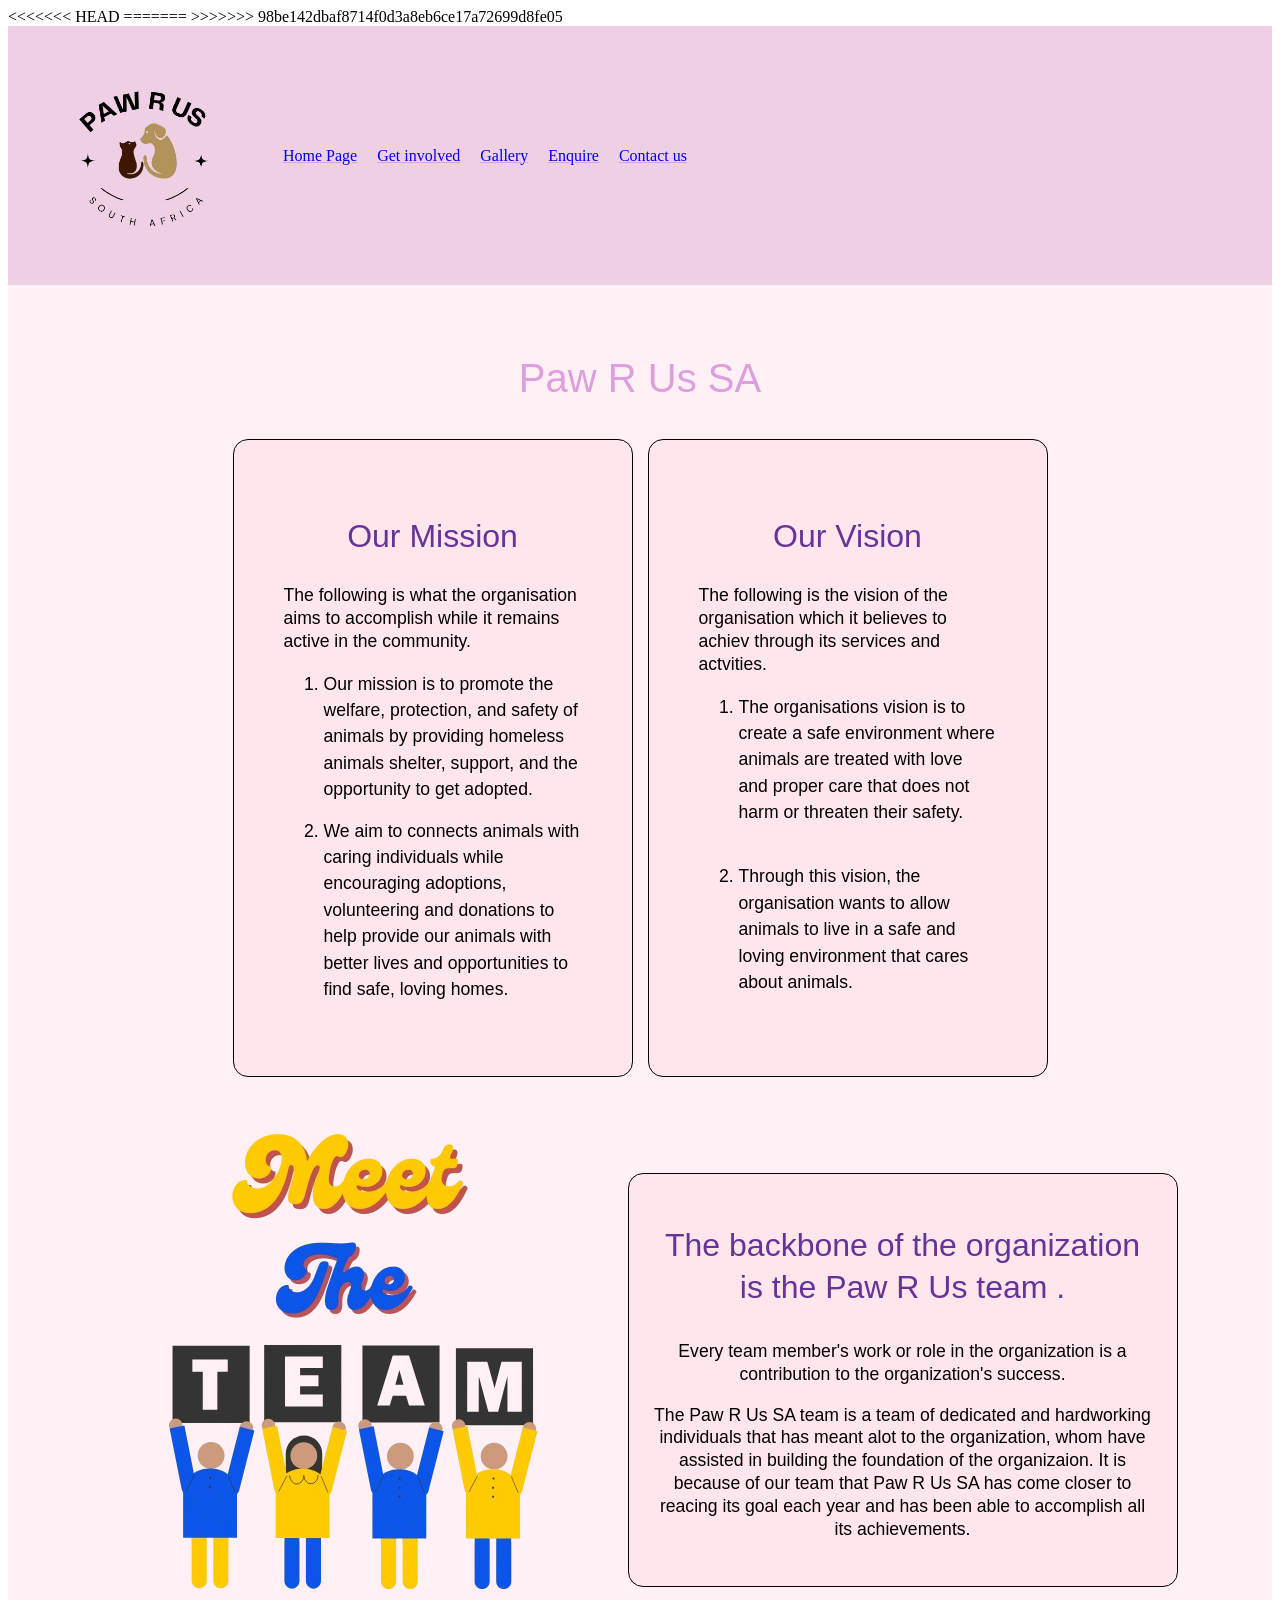
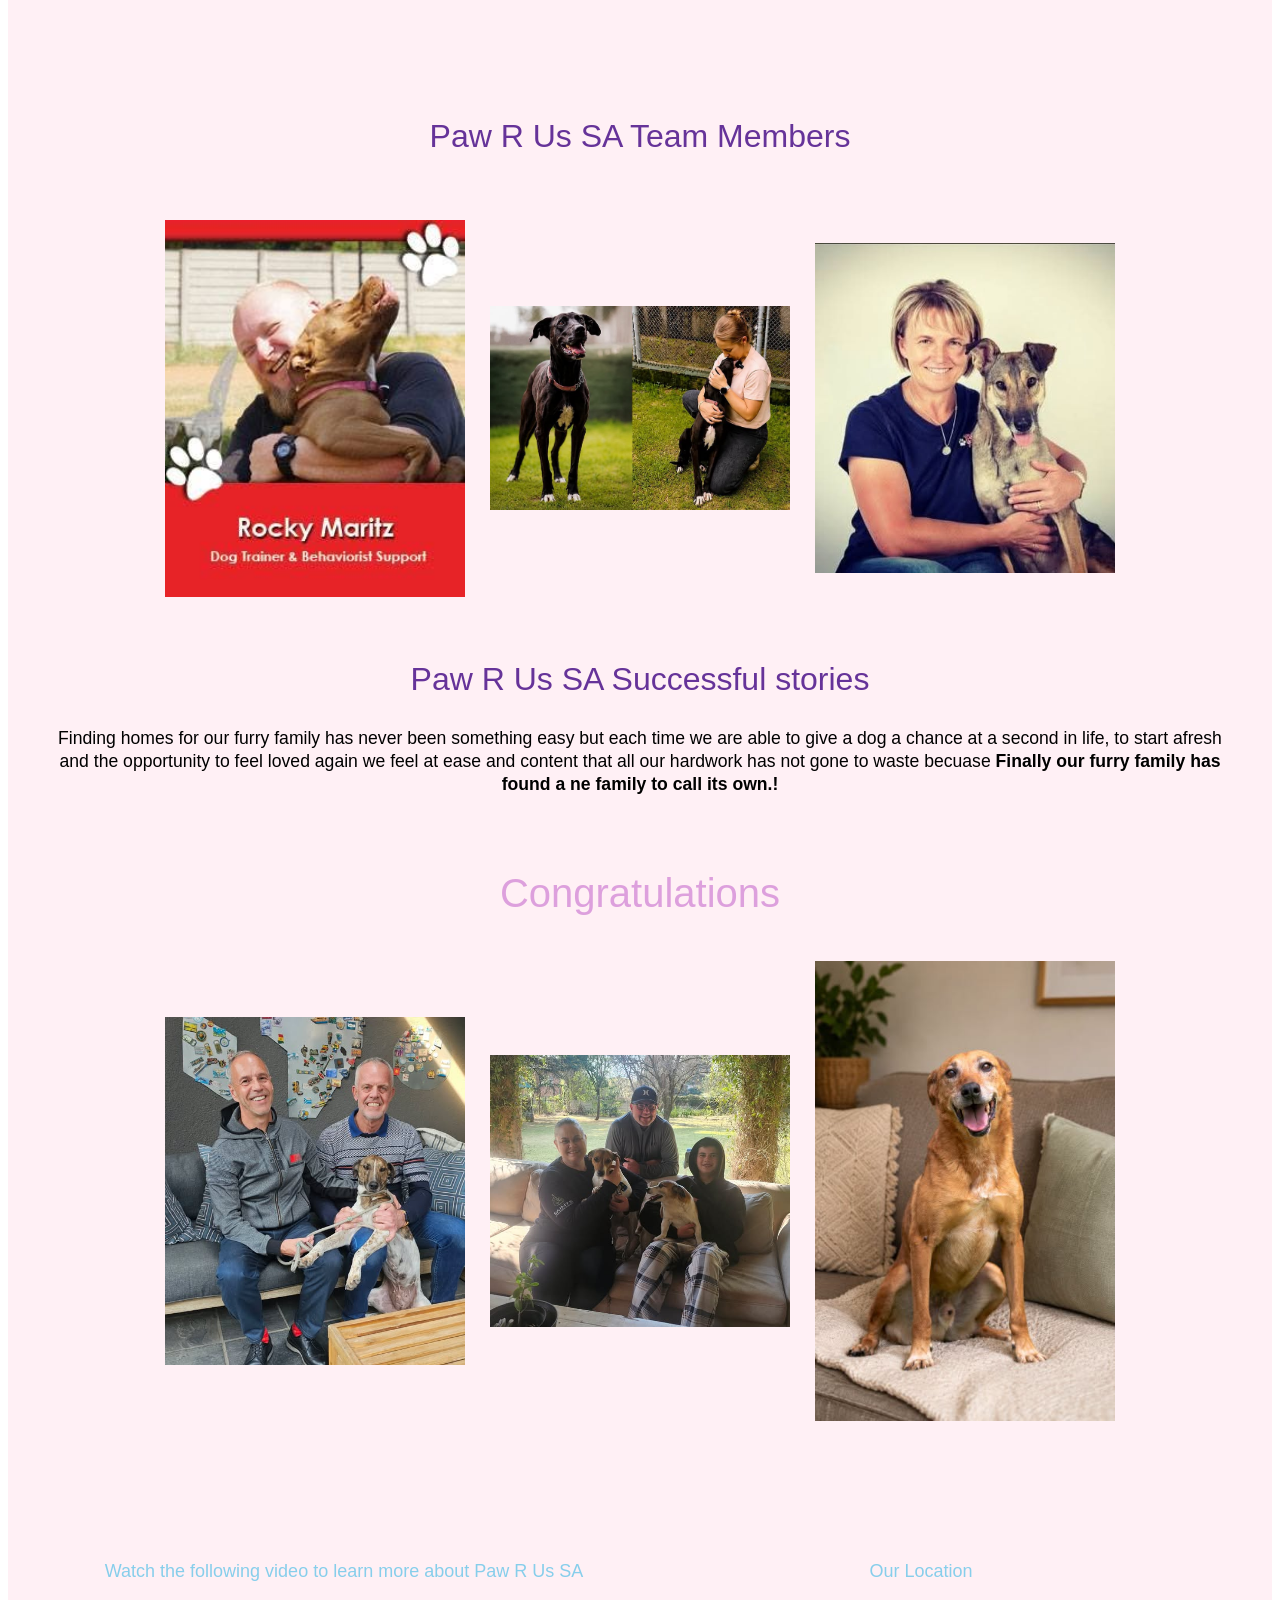
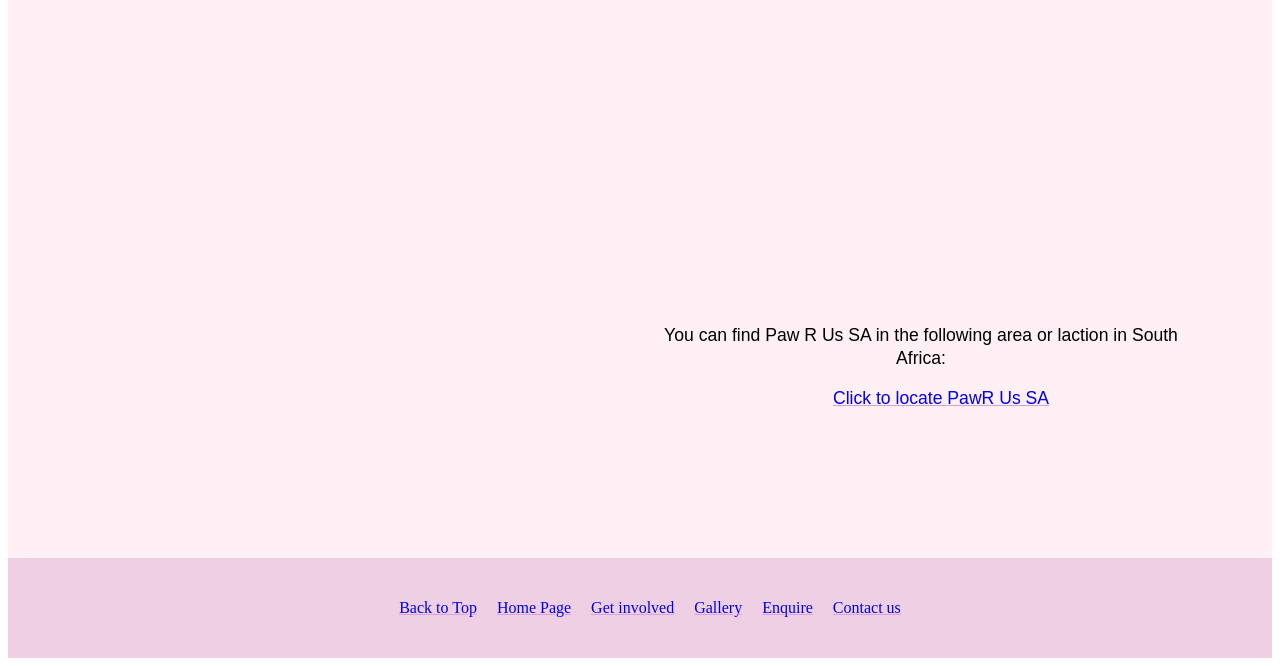
==== commit 09d63cc2: "Resolve merge conflicts" ====
--- a/about_us.html
+++ b/about_us.html
@@ -1,4 +1,19 @@
 <!DOCTYPE html>
+<<<<<<< HEAD
+<html lang="en">
+    <head>
+        <meta charset="UTF-8">
+         <title>
+            About Us
+        </title>
+        <meta name="description" content="Paw R Us Mission and Vission is to promote the welfare of animal safety and ensure dogs are all given a place to stay and sleep.">
+
+       <meta name="viewport" content="width=device-width, initial-scale=1.0">
+        <meta name="author" content="Paw R Us South Africa">
+
+        <link rel="stylesheet" href="css/styles.css">
+
+=======
 <html>
     <head>
         <title>
@@ -9,8 +24,8 @@
 
        <link rel="stylesheet" href="css/styles.css">
        <script src="https://code.jquery.com/jquery-3.7.1.min.js"></script>
-        <script src="javascript/java.js" defer></script>
-        
+        
+>>>>>>> 98be142dbaf8714f0d3a8eb6ce17a72699d8fe05
        <style>
          .align{
          flex-direction: row;
--- a/css/styles.css
+++ b/css/styles.css
@@ -172,16 +172,31 @@
     left: 0;
     width: 100%;
     height: 100%;
-    background-color: rgba(0, 0, 0, 0.9);
-
+<<<<<<< HEAD
+    background-color: whitesmoke;
     justify-content: center;
     align-items: center;
+    padding:20px;
+    box-sizing: border-box;
+=======
+    background-color: rgba(0, 0, 0, 0.9);
+
+    justify-content: center;
+    align-items: center;
+>>>>>>> 98be142dbaf8714f0d3a8eb6ce17a72699d8fe05
 }
 
 
 #lightboxImage {
+<<<<<<< HEAD
+    max-width: 90%;
+    max-height: 85%;
+    width:auto;
+    height: auto;
+=======
     max-width: 80%;
     max-height: 80%;
+>>>>>>> 98be142dbaf8714f0d3a8eb6ce17a72699d8fe05
     object-fit: contain;
     border-radius: 10px;
 }
@@ -192,11 +207,69 @@
     top: 15px;
     right: 30px;
     color: white;
+<<<<<<< HEAD
+    background:  black;
+    border: none;
+    cursor: pointer;
+    z-index:10000;
+}
+#closeLightbox:hover{
+    color:black;
+}
+.faq-section{
+    width:90%;
+    max-width: 850px;
+    margin: 35 auto;
+    padding:20px;
+    background-color: plum;
+    border-radius: 15px;
+    box-sizing: border-box;
+    text-align: center;
+}
+.faq-section p {
+    font-size:25px;
+}
+.faq-item{
+    margin:10px o;
+    text-align: left;
+}
+.faq-question{
+    width:100%;
+    padding:15px;
+    background-color: #efcfe3;
+    color:white;
+    border: none;
+    cursor: pointer;
+    border-radius: 5px;
+    text-align: left;
+    font-size: 15px;
+}
+.faq-question:hover{
+    background-color: palevioletred;
+}
+.faq-question::after{
+    content:"+";
+    float:right;
+    font-size: 20px;
+}
+.faq-question[aria-expanded="true"]::after{
+    content:"-";
+}
+.faq-answer {
+    padding:15px;
+    background-color: white;
+    border: 1px solid plum;
+    border-radius: 0 0 8px 8px;
+    line-height: 1.5;
+}
+
+=======
     background: none;
     border: none;
     font-size: 45px;
     cursor: pointer;
 }
+>>>>>>> 98be142dbaf8714f0d3a8eb6ce17a72699d8fe05
 
 
 
@@ -327,4 +400,16 @@
     .home-align{
         flex-direction: column;
     }
+<<<<<<< HEAD
+    lightboxImage{
+        max-width:95%;
+        max-height: 75%;
+    }
+    closeLightbox{
+        top:10px;
+        right:15px;
+        font-size: 30px;
+    }
+=======
+>>>>>>> 98be142dbaf8714f0d3a8eb6ce17a72699d8fe05
 }
--- a/css/styles.css
+++ b/css/styles.css
@@ -172,16 +172,31 @@
     left: 0;
     width: 100%;
     height: 100%;
-    background-color: rgba(0, 0, 0, 0.9);
-
+<<<<<<< HEAD
+    background-color: whitesmoke;
     justify-content: center;
     align-items: center;
+    padding:20px;
+    box-sizing: border-box;
+=======
+    background-color: rgba(0, 0, 0, 0.9);
+
+    justify-content: center;
+    align-items: center;
+>>>>>>> 98be142dbaf8714f0d3a8eb6ce17a72699d8fe05
 }
 
 
 #lightboxImage {
+<<<<<<< HEAD
+    max-width: 90%;
+    max-height: 85%;
+    width:auto;
+    height: auto;
+=======
     max-width: 80%;
     max-height: 80%;
+>>>>>>> 98be142dbaf8714f0d3a8eb6ce17a72699d8fe05
     object-fit: contain;
     border-radius: 10px;
 }
@@ -192,11 +207,69 @@
     top: 15px;
     right: 30px;
     color: white;
+<<<<<<< HEAD
+    background:  black;
+    border: none;
+    cursor: pointer;
+    z-index:10000;
+}
+#closeLightbox:hover{
+    color:black;
+}
+.faq-section{
+    width:90%;
+    max-width: 850px;
+    margin: 35 auto;
+    padding:20px;
+    background-color: plum;
+    border-radius: 15px;
+    box-sizing: border-box;
+    text-align: center;
+}
+.faq-section p {
+    font-size:25px;
+}
+.faq-item{
+    margin:10px o;
+    text-align: left;
+}
+.faq-question{
+    width:100%;
+    padding:15px;
+    background-color: #efcfe3;
+    color:white;
+    border: none;
+    cursor: pointer;
+    border-radius: 5px;
+    text-align: left;
+    font-size: 15px;
+}
+.faq-question:hover{
+    background-color: palevioletred;
+}
+.faq-question::after{
+    content:"+";
+    float:right;
+    font-size: 20px;
+}
+.faq-question[aria-expanded="true"]::after{
+    content:"-";
+}
+.faq-answer {
+    padding:15px;
+    background-color: white;
+    border: 1px solid plum;
+    border-radius: 0 0 8px 8px;
+    line-height: 1.5;
+}
+
+=======
     background: none;
     border: none;
     font-size: 45px;
     cursor: pointer;
 }
+>>>>>>> 98be142dbaf8714f0d3a8eb6ce17a72699d8fe05
 
 
 
@@ -327,4 +400,16 @@
     .home-align{
         flex-direction: column;
     }
+<<<<<<< HEAD
+    lightboxImage{
+        max-width:95%;
+        max-height: 75%;
+    }
+    closeLightbox{
+        top:10px;
+        right:15px;
+        font-size: 30px;
+    }
+=======
+>>>>>>> 98be142dbaf8714f0d3a8eb6ce17a72699d8fe05
 }
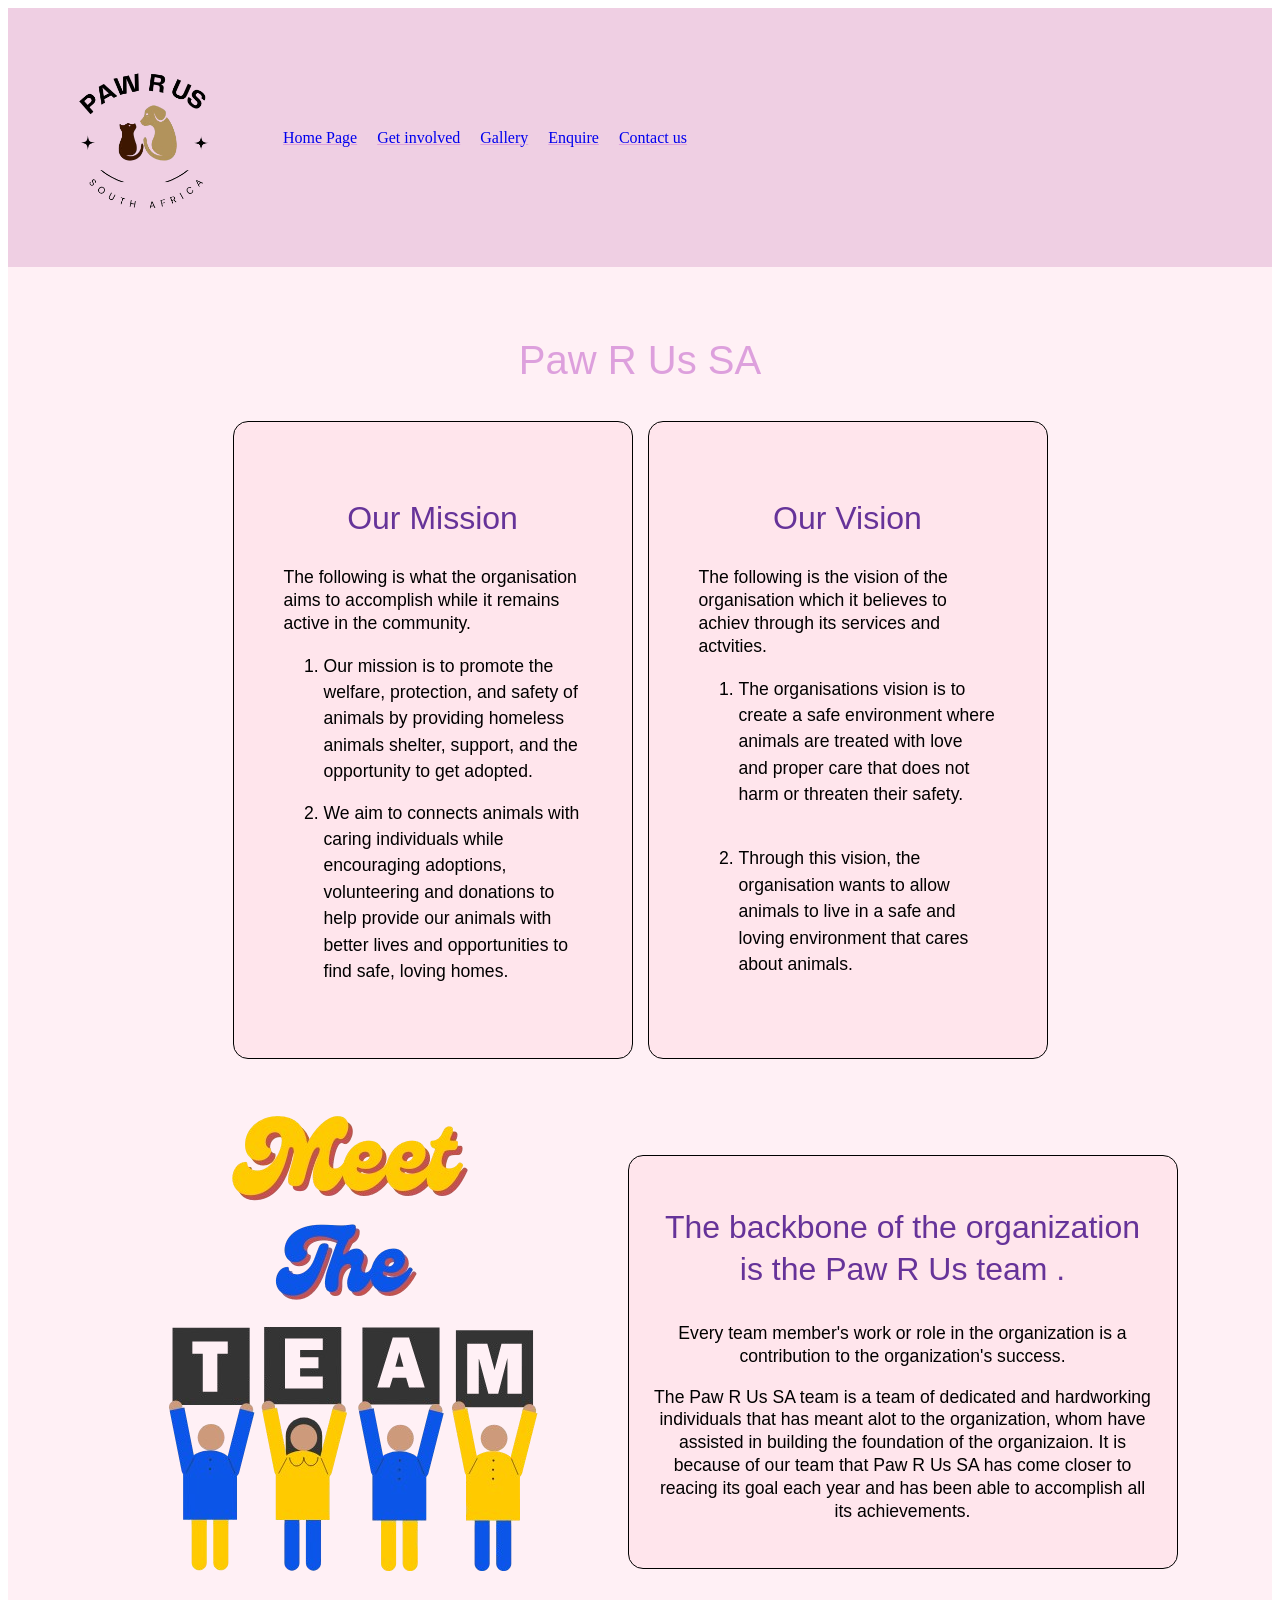
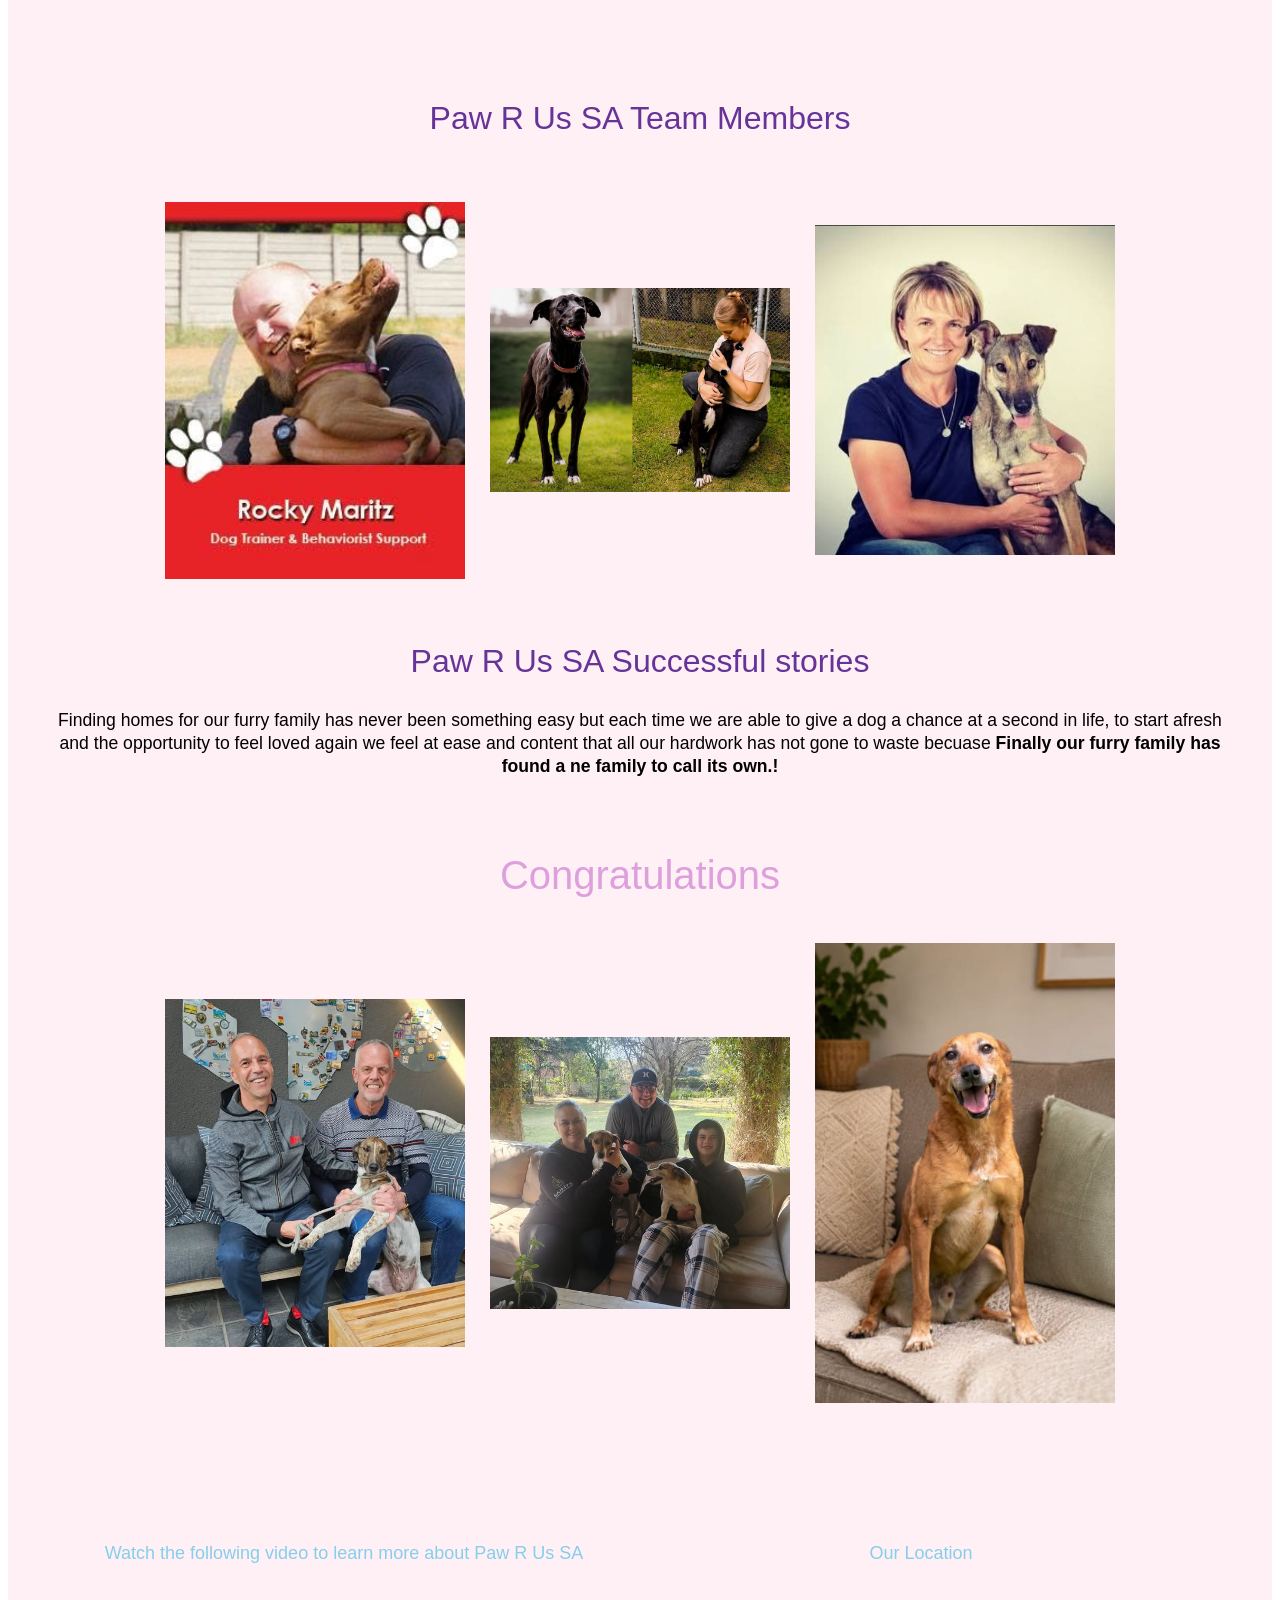
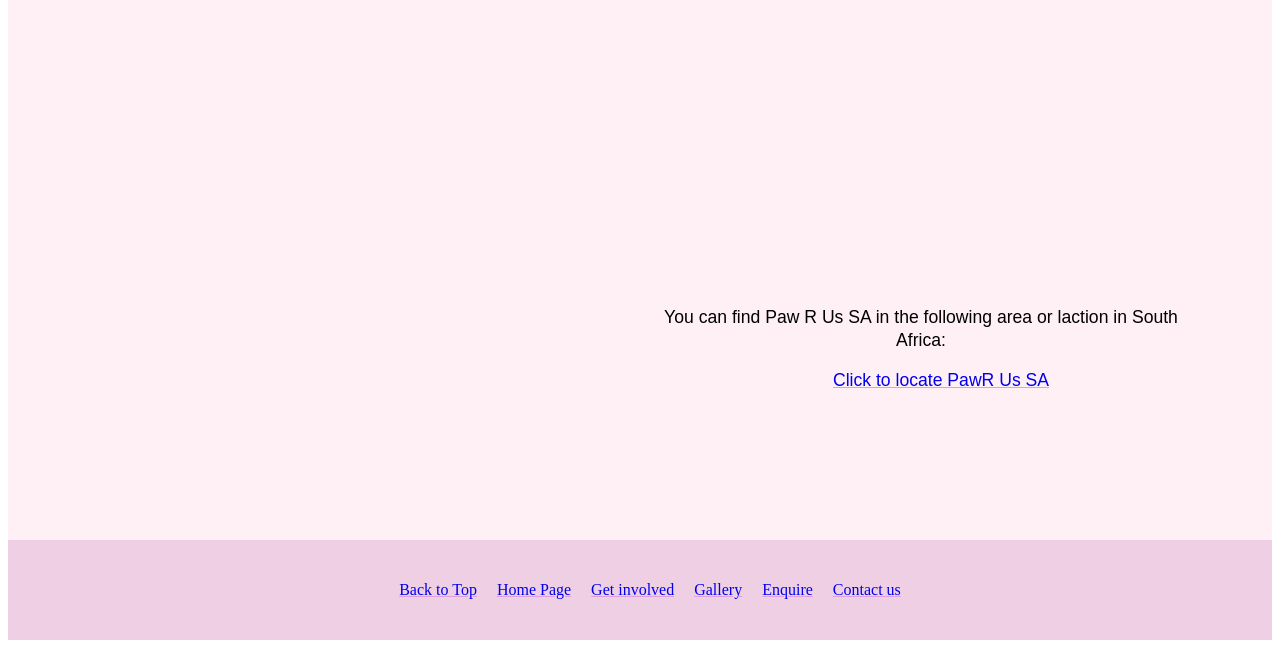
==== commit c75416a8: "SOE part 3 commits after meging respository updates." ====
--- a/about_us.html
+++ b/about_us.html
@@ -1,5 +1,4 @@
 <!DOCTYPE html>
-<<<<<<< HEAD
 <html lang="en">
     <head>
         <meta charset="UTF-8">
@@ -13,19 +12,6 @@
 
         <link rel="stylesheet" href="css/styles.css">
 
-=======
-<html>
-    <head>
-        <title>
-            About Paw R Us SA
-
-        </title>
-        <meta name="viewport" content="width=device-width, initial-scale=1.0">
-
-       <link rel="stylesheet" href="css/styles.css">
-       <script src="https://code.jquery.com/jquery-3.7.1.min.js"></script>
-        
->>>>>>> 98be142dbaf8714f0d3a8eb6ce17a72699d8fe05
        <style>
          .align{
          flex-direction: row;
--- a/css/styles.css
+++ b/css/styles.css
@@ -172,31 +172,19 @@
     left: 0;
     width: 100%;
     height: 100%;
-<<<<<<< HEAD
     background-color: whitesmoke;
     justify-content: center;
     align-items: center;
     padding:20px;
     box-sizing: border-box;
-=======
-    background-color: rgba(0, 0, 0, 0.9);
-
-    justify-content: center;
-    align-items: center;
->>>>>>> 98be142dbaf8714f0d3a8eb6ce17a72699d8fe05
 }
 
 
 #lightboxImage {
-<<<<<<< HEAD
     max-width: 90%;
     max-height: 85%;
     width:auto;
     height: auto;
-=======
-    max-width: 80%;
-    max-height: 80%;
->>>>>>> 98be142dbaf8714f0d3a8eb6ce17a72699d8fe05
     object-fit: contain;
     border-radius: 10px;
 }
@@ -207,7 +195,6 @@
     top: 15px;
     right: 30px;
     color: white;
-<<<<<<< HEAD
     background:  black;
     border: none;
     cursor: pointer;
@@ -263,14 +250,6 @@
     line-height: 1.5;
 }
 
-=======
-    background: none;
-    border: none;
-    font-size: 45px;
-    cursor: pointer;
-}
->>>>>>> 98be142dbaf8714f0d3a8eb6ce17a72699d8fe05
-
 
 
 @keyframes slideIn {
@@ -400,7 +379,6 @@
     .home-align{
         flex-direction: column;
     }
-<<<<<<< HEAD
     lightboxImage{
         max-width:95%;
         max-height: 75%;
@@ -410,6 +388,4 @@
         right:15px;
         font-size: 30px;
     }
-=======
->>>>>>> 98be142dbaf8714f0d3a8eb6ce17a72699d8fe05
 }
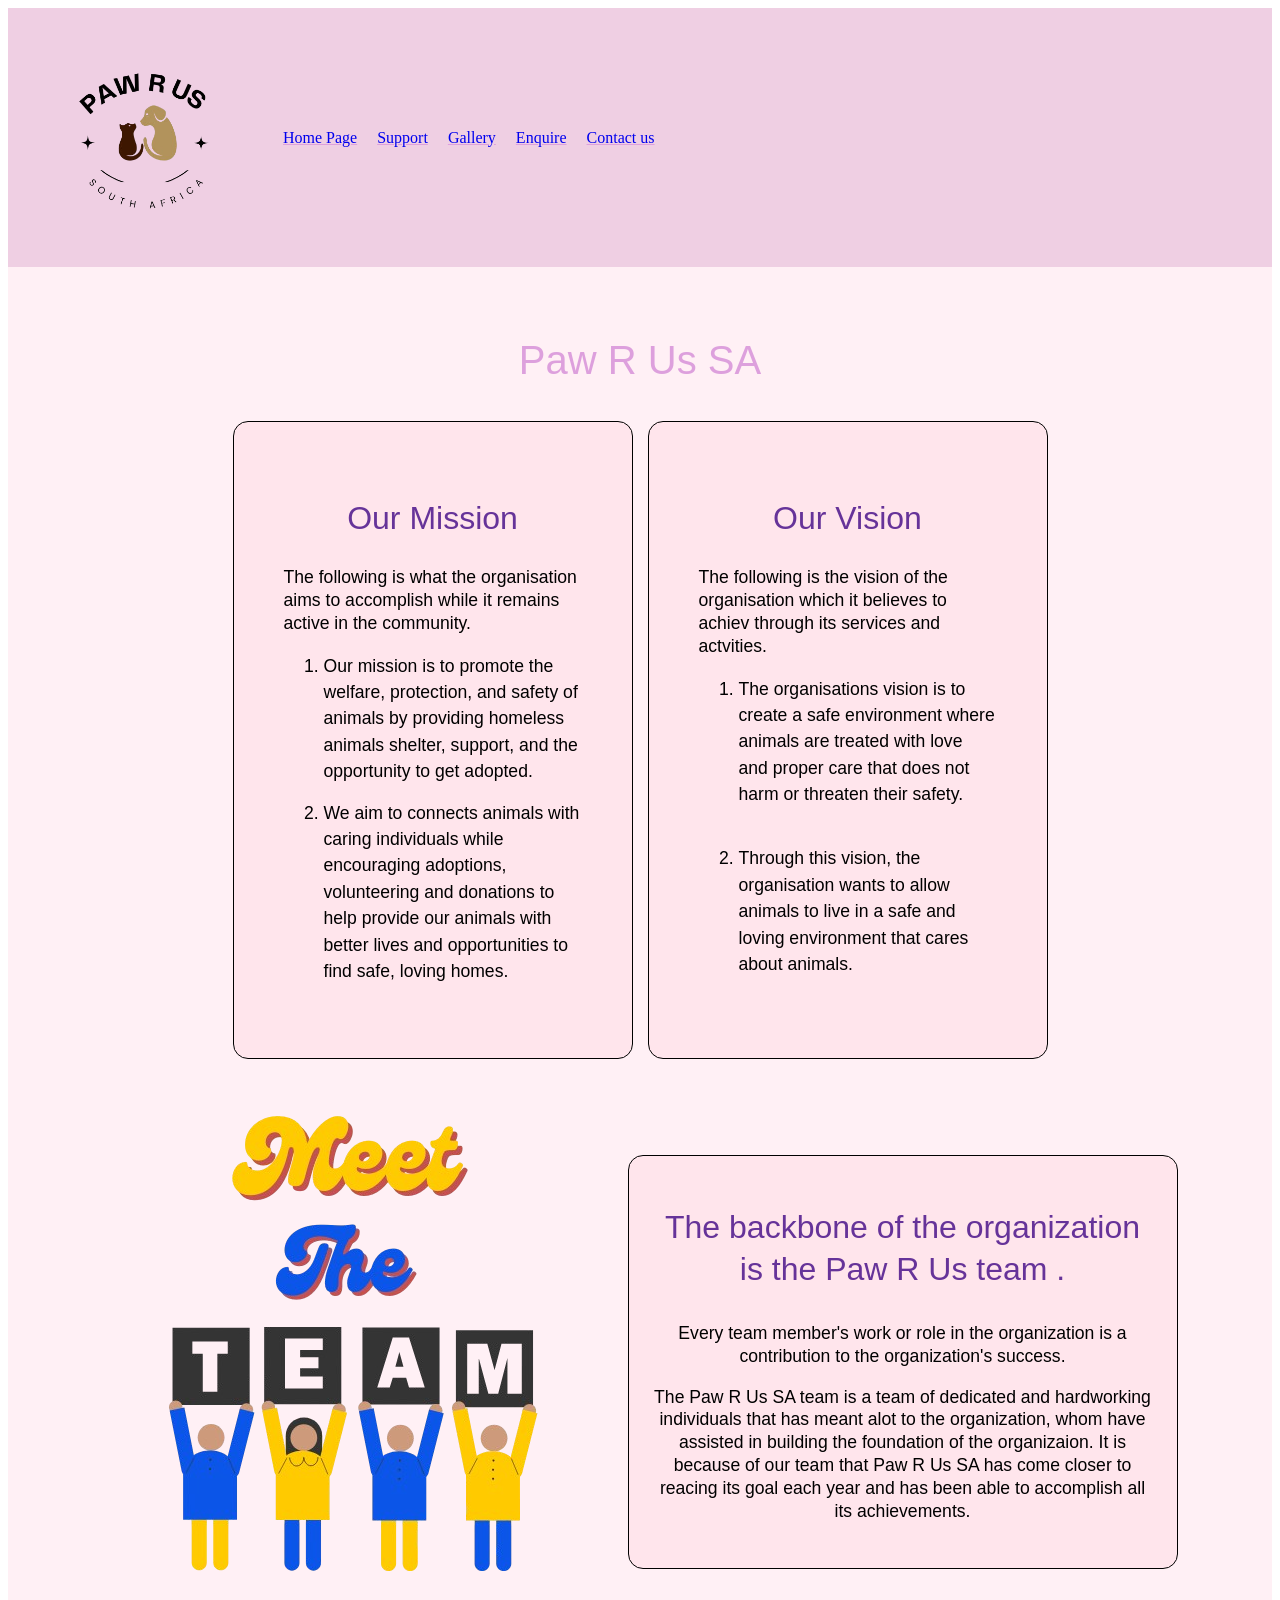
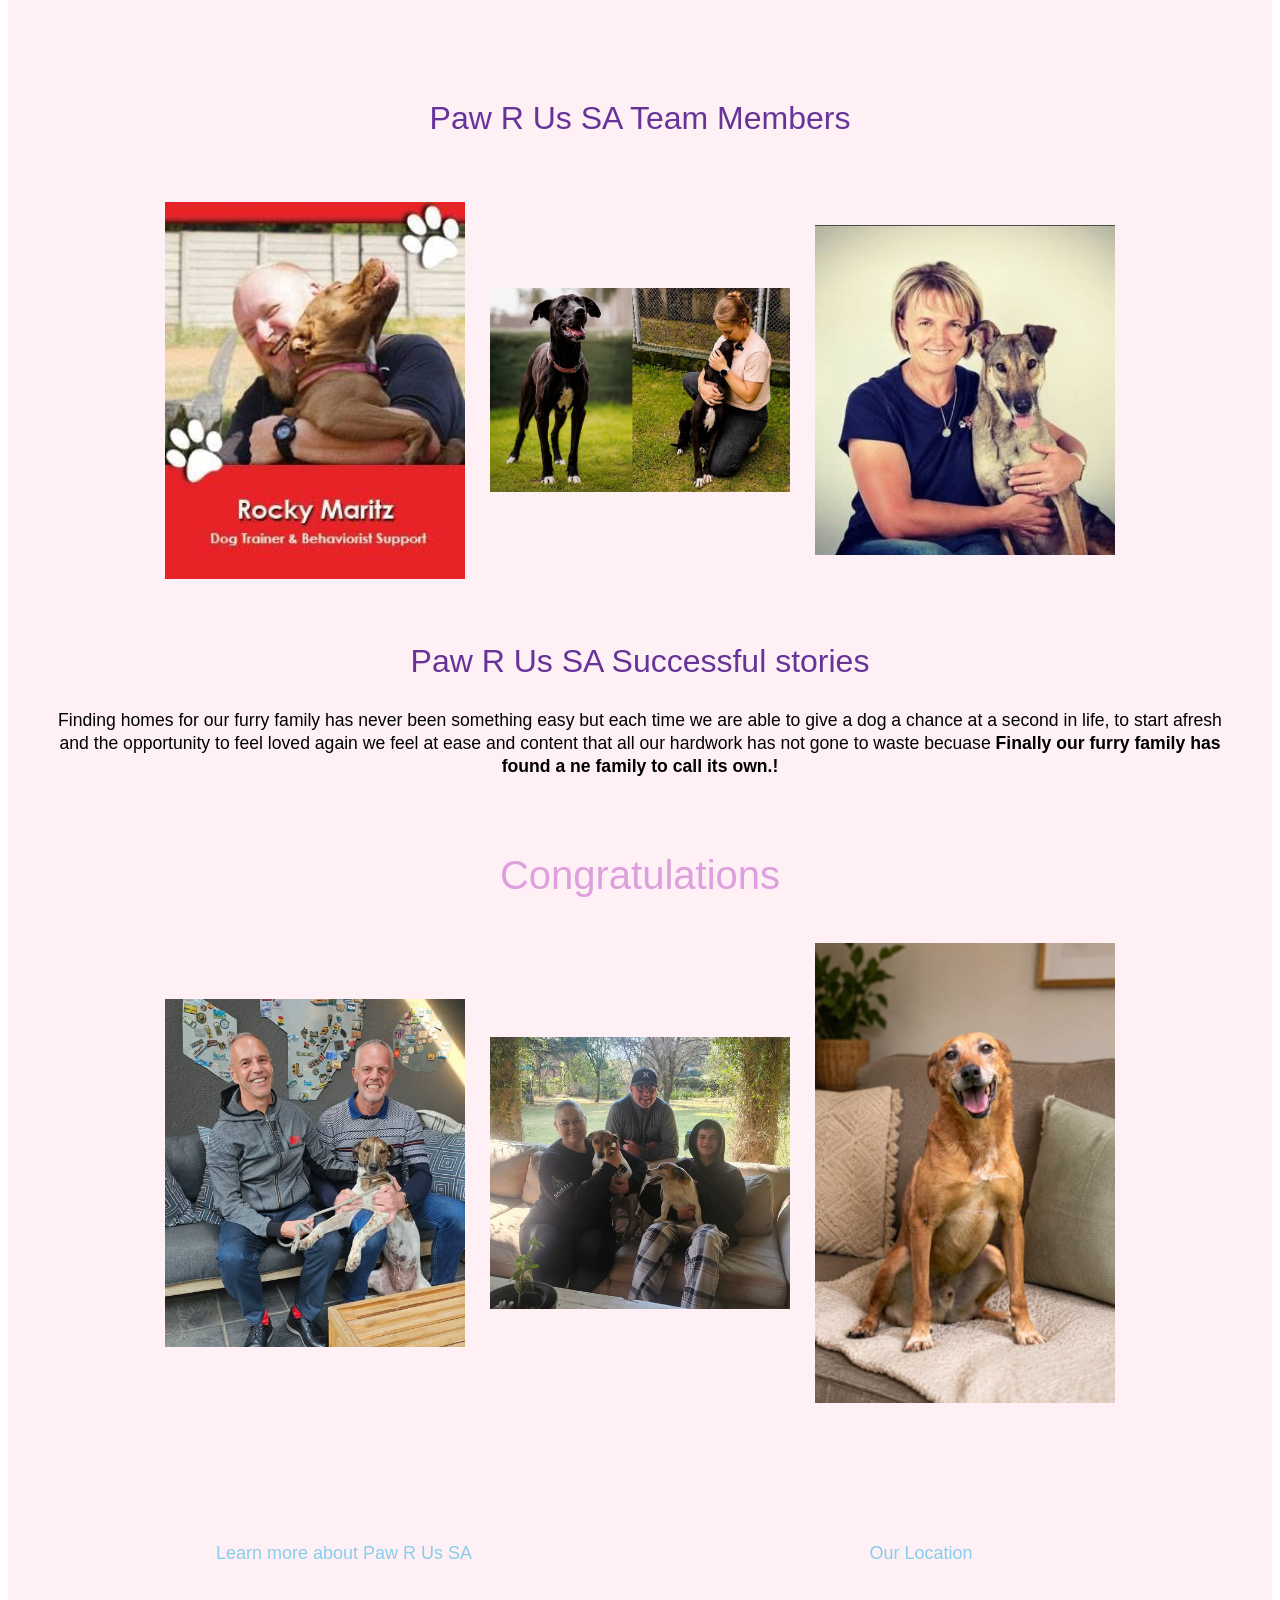
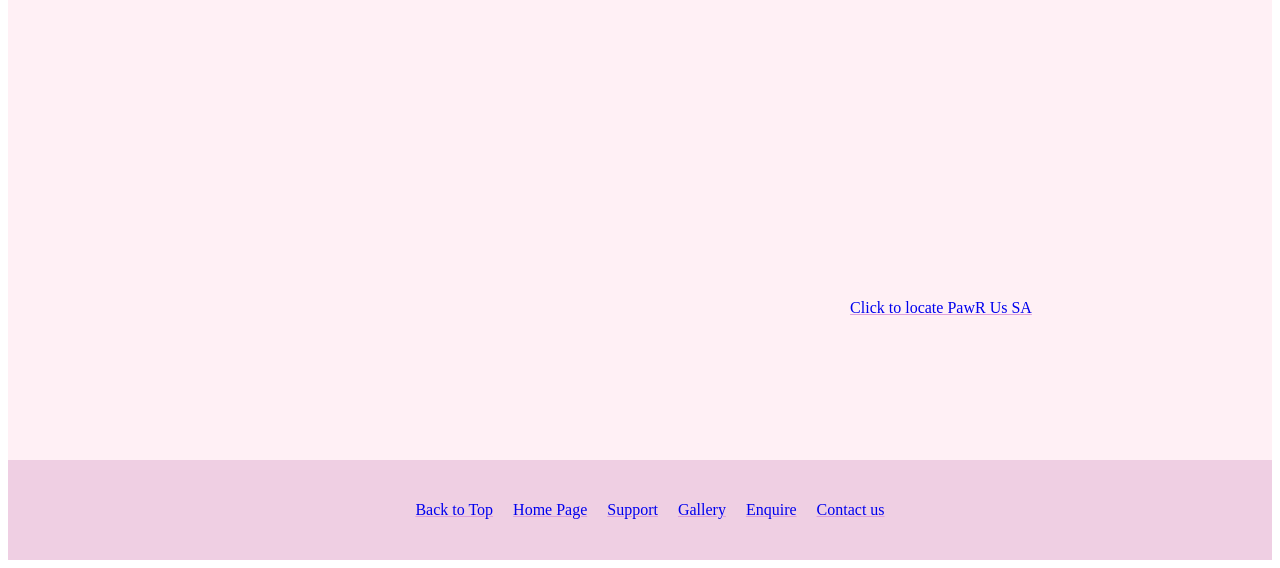
==== commit 33e6ab8b: "Resolve merge conflicts" ====
--- a/about_us.html
+++ b/about_us.html
@@ -3,9 +3,9 @@
     <head>
         <meta charset="UTF-8">
          <title>
-            About Us
+            About Us| Organisation Mission-Vission Statement and Team
         </title>
-        <meta name="description" content="Paw R Us Mission and Vission is to promote the welfare of animal safety and ensure dogs are all given a place to stay and sleep.">
+        <meta name="description" content="Learn more about the Paw R Us SA's Mission and Vission to promote the welfare of animal safety and ensure dogs are all given a place to stay and remain cared for.">
 
        <meta name="viewport" content="width=device-width, initial-scale=1.0">
         <meta name="author" content="Paw R Us South Africa">
@@ -140,7 +140,7 @@
 
            
             <a href="index.html">Home Page</a>
-            <a href="get_involved.html">Get involved</a>
+            <a href="get_involved.html">Support</a>
             <a href="gallery.html">Gallery</a>
              <a href="enquiry.html">Enquire</a>
             <a href="contact.html">Contact us</a>
@@ -315,7 +315,7 @@
 
        <section class="media">
        <div class="media-align">
-        <h3> Watch the following video to learn more about Paw R Us SA </h3>
+        <h3> Learn more about Paw R Us SA </h3>
         <!--An embeded html code from a Paw R Us SA youtube video -->
        <iframe
          src="https://www.youtube.com/embed/vSdriaY0mBI?si=CtpageapYjpPVK2s" title="YouTube video player" frameborder="0" allow="accelerometer; autoplay; clipboard-write; encrypted-media; gyroscope; picture-in-picture; web-share" referrerpolicy="strict-origin-when-cross-origin" allowfullscreen>
@@ -327,7 +327,7 @@
         <h3>Our Location</h3>
        
      <iframe src="https://www.google.com/maps/embed?pb=!1m18!1m12!1m3!1d3587.2790431858516!2d28.01372587453467!3d-25.95888727722849!2m3!1f0!2f0!3f0!3m2!1i1024!2i768!4f13.1!3m3!1m2!1s0x1e9593d1e7197d8d%3A0x7e4c0caa4fa8c4b2!2sPaws%20R%20Us%20(SA)!5e0!3m2!1sen!2sza!4v1786803456953!5m2!1sen!2sza"  style="border:0;" allowfullscreen="" loading="lazy" referrerpolicy="strict-origin-when-cross-origin"></iframe>   
-      <h4> You can find Paw R Us SA in the following area or laction in South Africa:
+      
         <ul>
        <li>
         <!--An embeded html code from a Paw R Us SA's location from google maps -->
@@ -343,7 +343,7 @@
       <footer>
            <a href="about_us.html">Back to Top</a>
           <a href="index.html">Home Page</a>
-            <a href="get_involved.html">Get involved</a>
+            <a href="get_involved.html">Support</a>
             <a href="gallery.html">Gallery</a>
              <a href="enquiry.html">Enquire</a>
             <a href="contact.html">Contact us</a>
--- a/css/styles.css
+++ b/css/styles.css
@@ -250,6 +250,57 @@
     line-height: 1.5;
 }
 
+ .gallery{
+          display: grid;
+          grid-template-columns: repeat(3, 1fr);
+          gap:20px;
+          width:100%;
+          max-width: 1200px;
+          margin:40px auto;
+          padding: 20px;
+        }
+        .gallery img{
+          width:100%;
+          height:250px;
+          object-fit: contain;
+          border-radius: 15px;
+        }
+        .dog-search{
+          text-align: center;
+          margin: 30px auto;
+          padding:20px;
+          width:90%;
+          max-width: 650px;
+          background-color: plum;
+          border-radius: 15px;
+        }
+
+        .dog-search input{
+          width:70%;
+          max-width: 450px;
+          padding: 12px;
+          margin: 10px;
+          border: 1px solid ;
+          border-radius: 8px;
+          font-size: 15px;
+        }
+
+        .dog-search button{
+          padding: 12px 18px;
+          border: none;
+          border-radius: 8px;
+          cursor: pointer;
+        }
+
+        .dog-search button:hover{
+          transform: scale(1.05);
+        }
+
+        #searchMessage{
+          font-weight: bold;
+          margin: 15px;
+        }
+
 
 
 @keyframes slideIn {
@@ -354,6 +405,7 @@
     .adopt-section, .align, .home-align, .mission-vission,.gallery, .media, .form{
         gap:15px;
         padding:15px;
+        box-sizing: border-box;
        
     }
     
@@ -362,7 +414,7 @@
     }
 }
    
-@media screen and(max-width:600px){
+@media screen and (max-width:600px){
     header{
         flex-direction:column;
     }
@@ -388,4 +440,13 @@
         right:15px;
         font-size: 30px;
     }
+
+    .gallery-search input{
+        width: 90%;
+        box-sizing: border-box;
+    }
+    .dog-search input{
+        width:90%;
+        box-sizing: border-box;
+    }
 }
